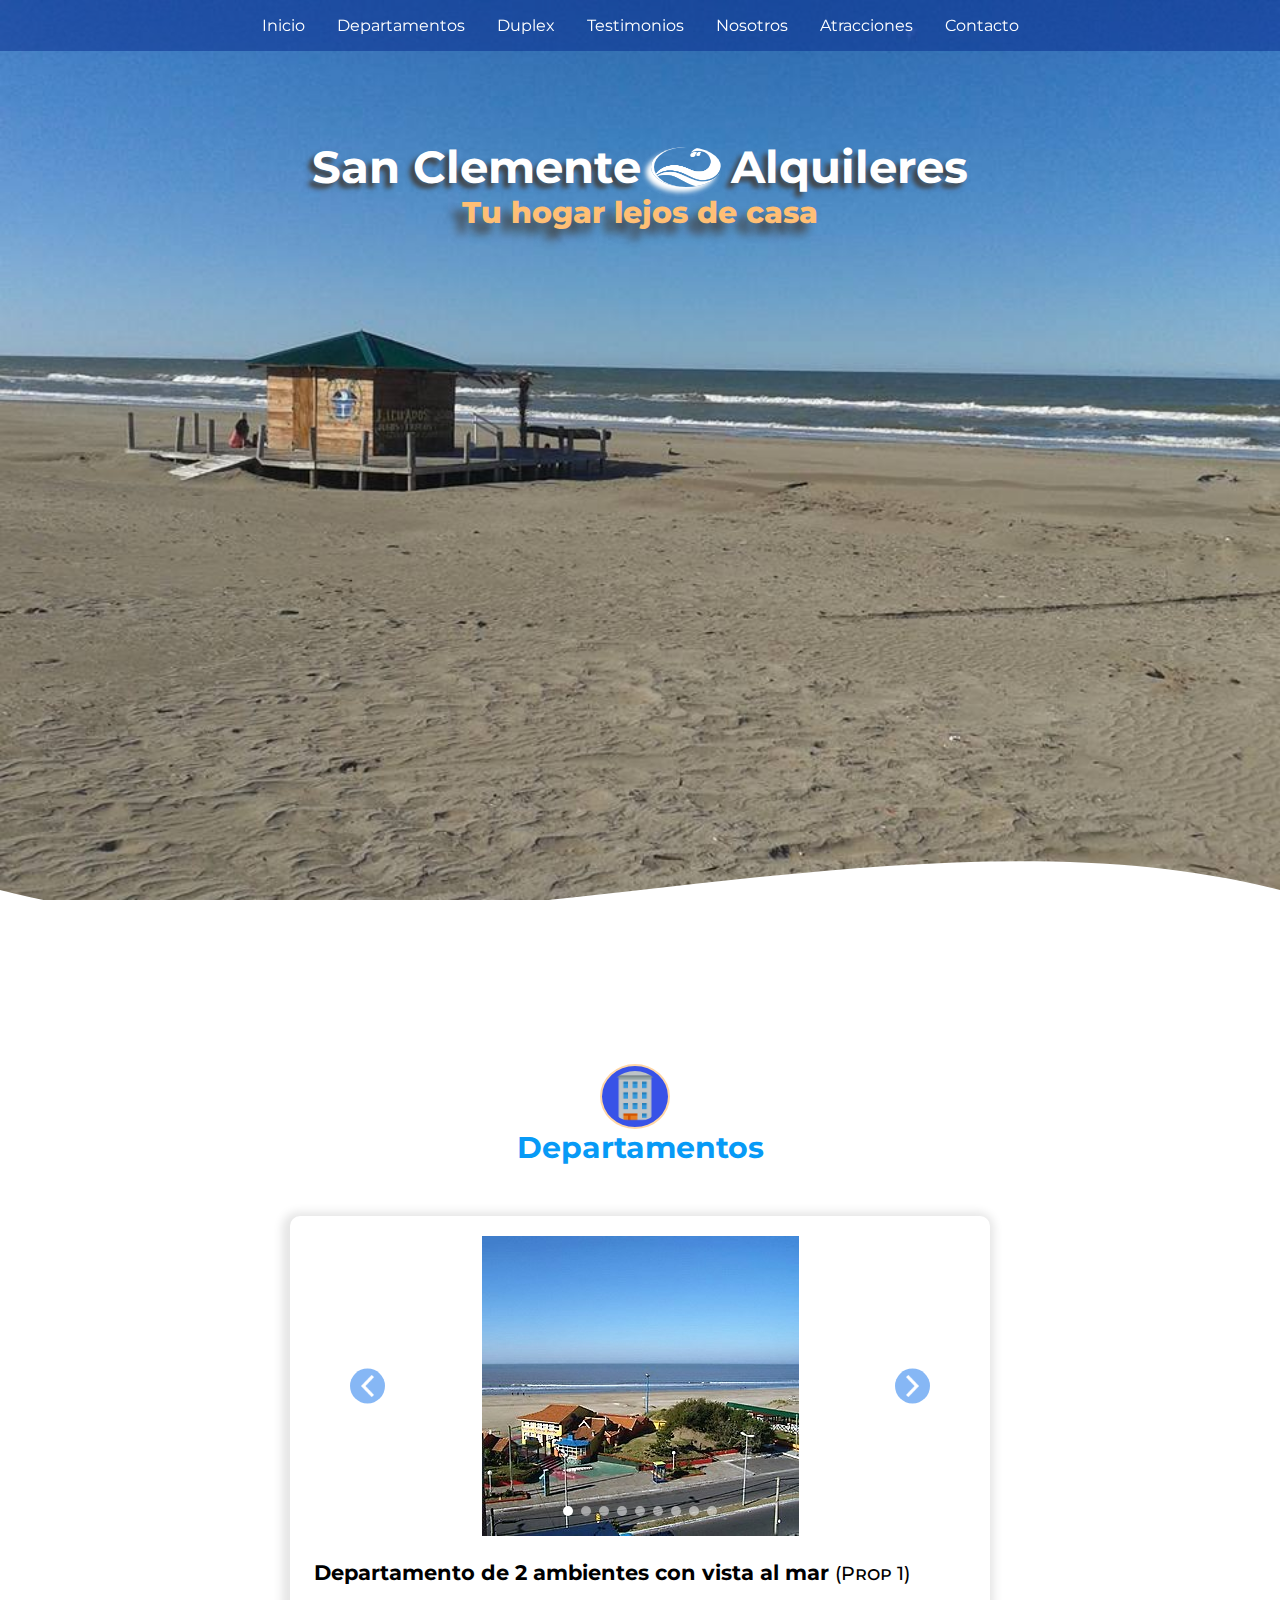
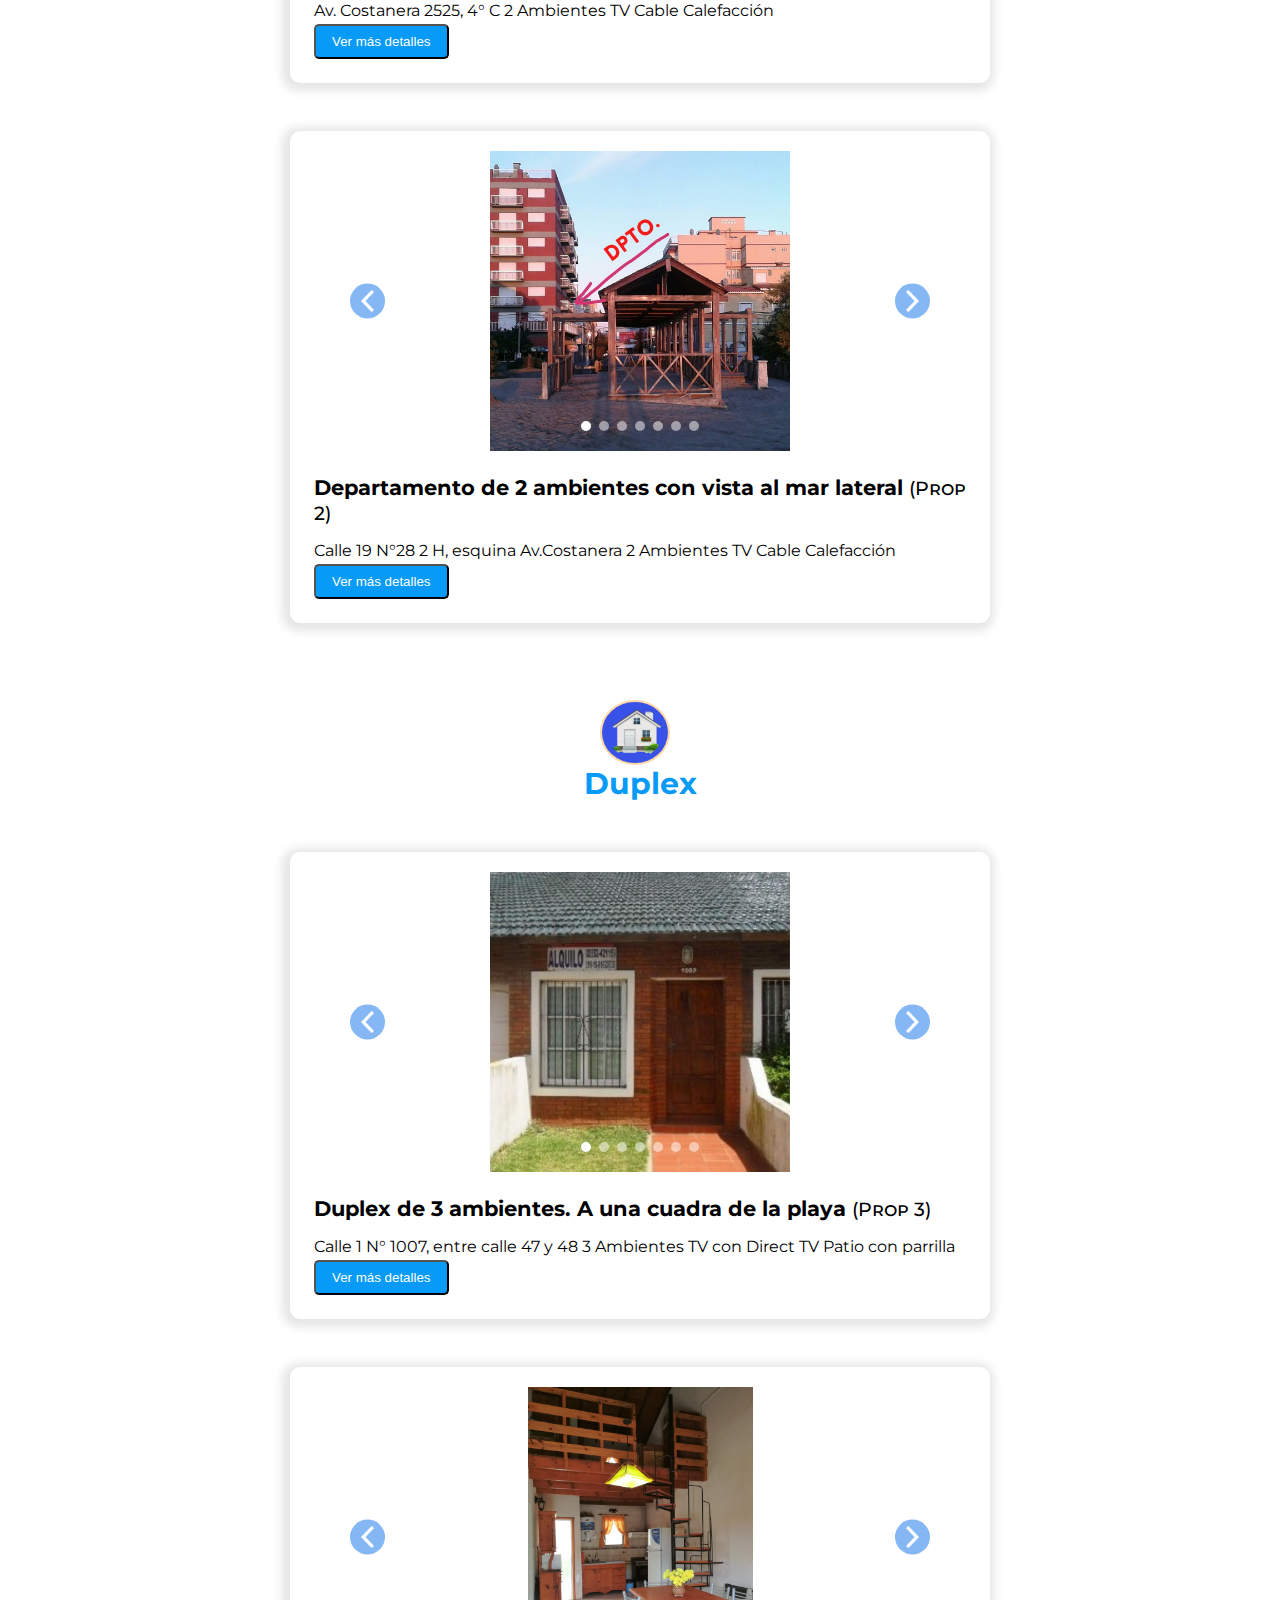
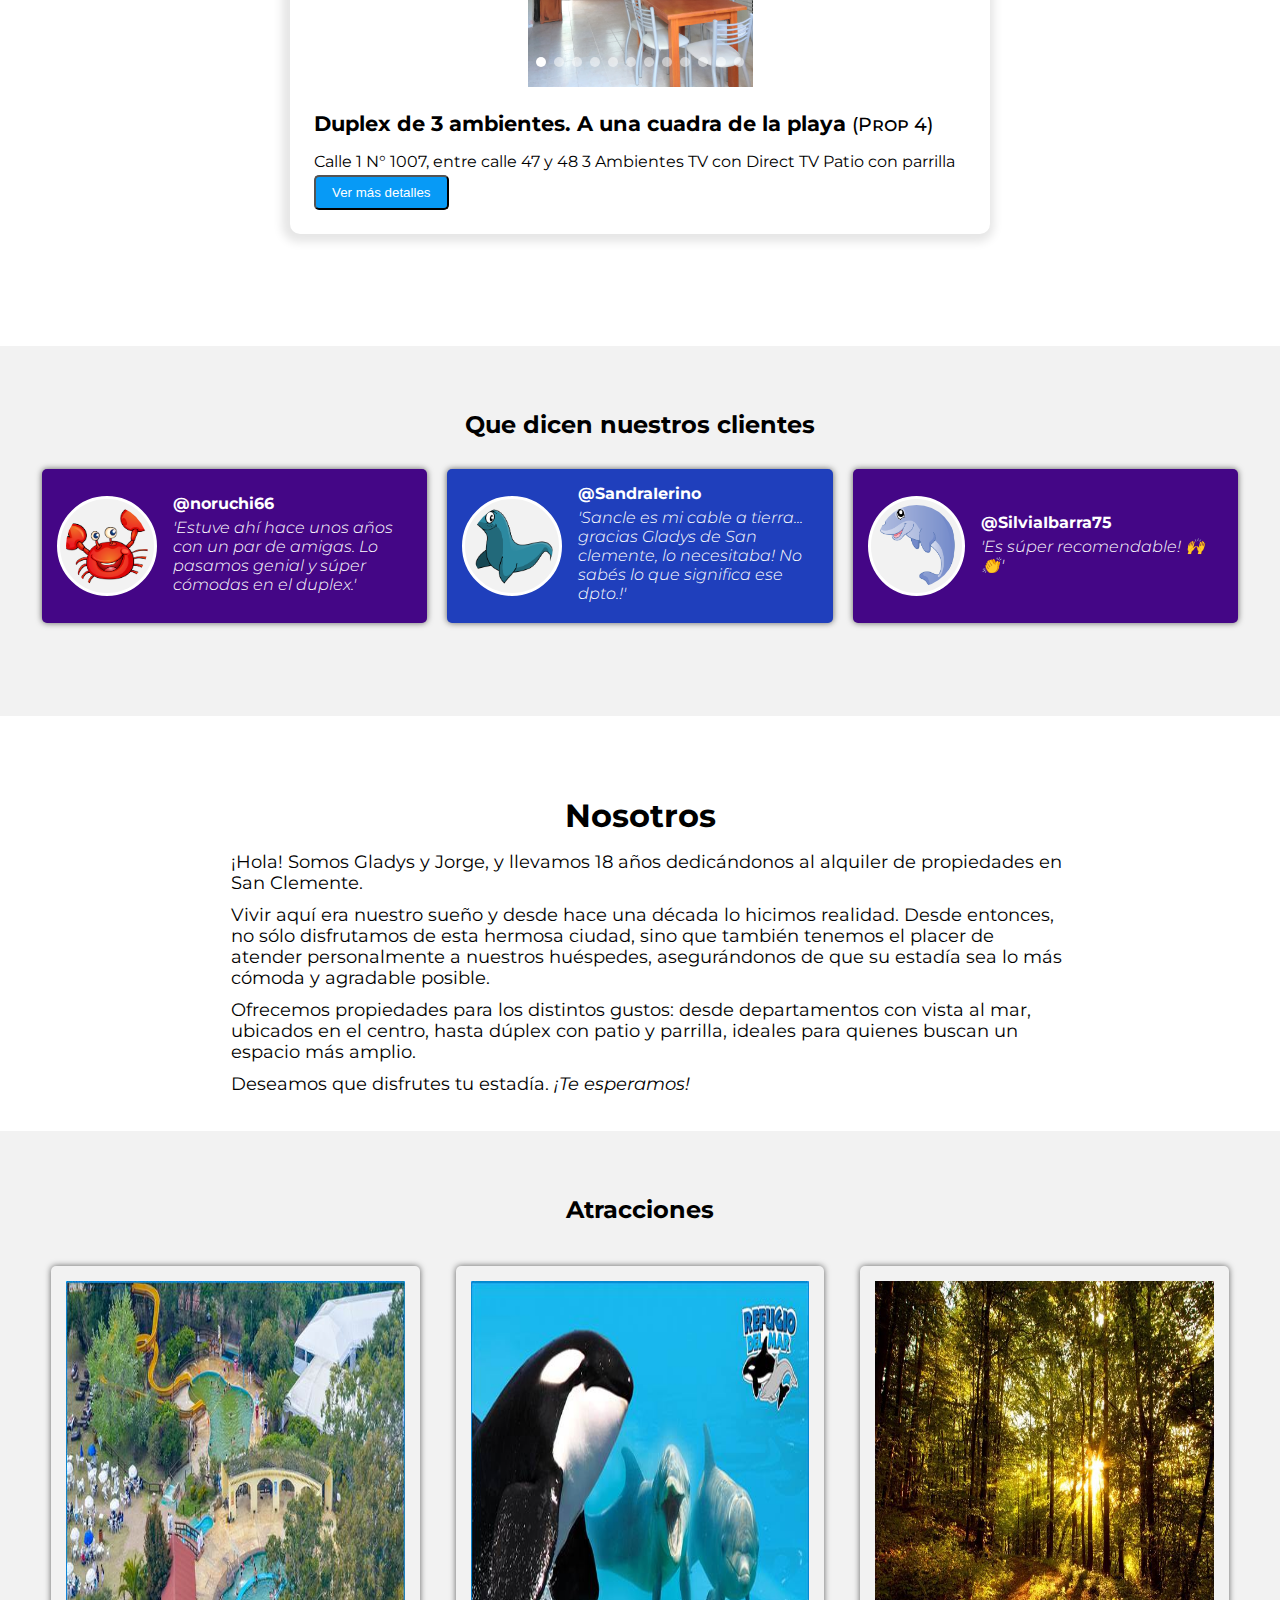
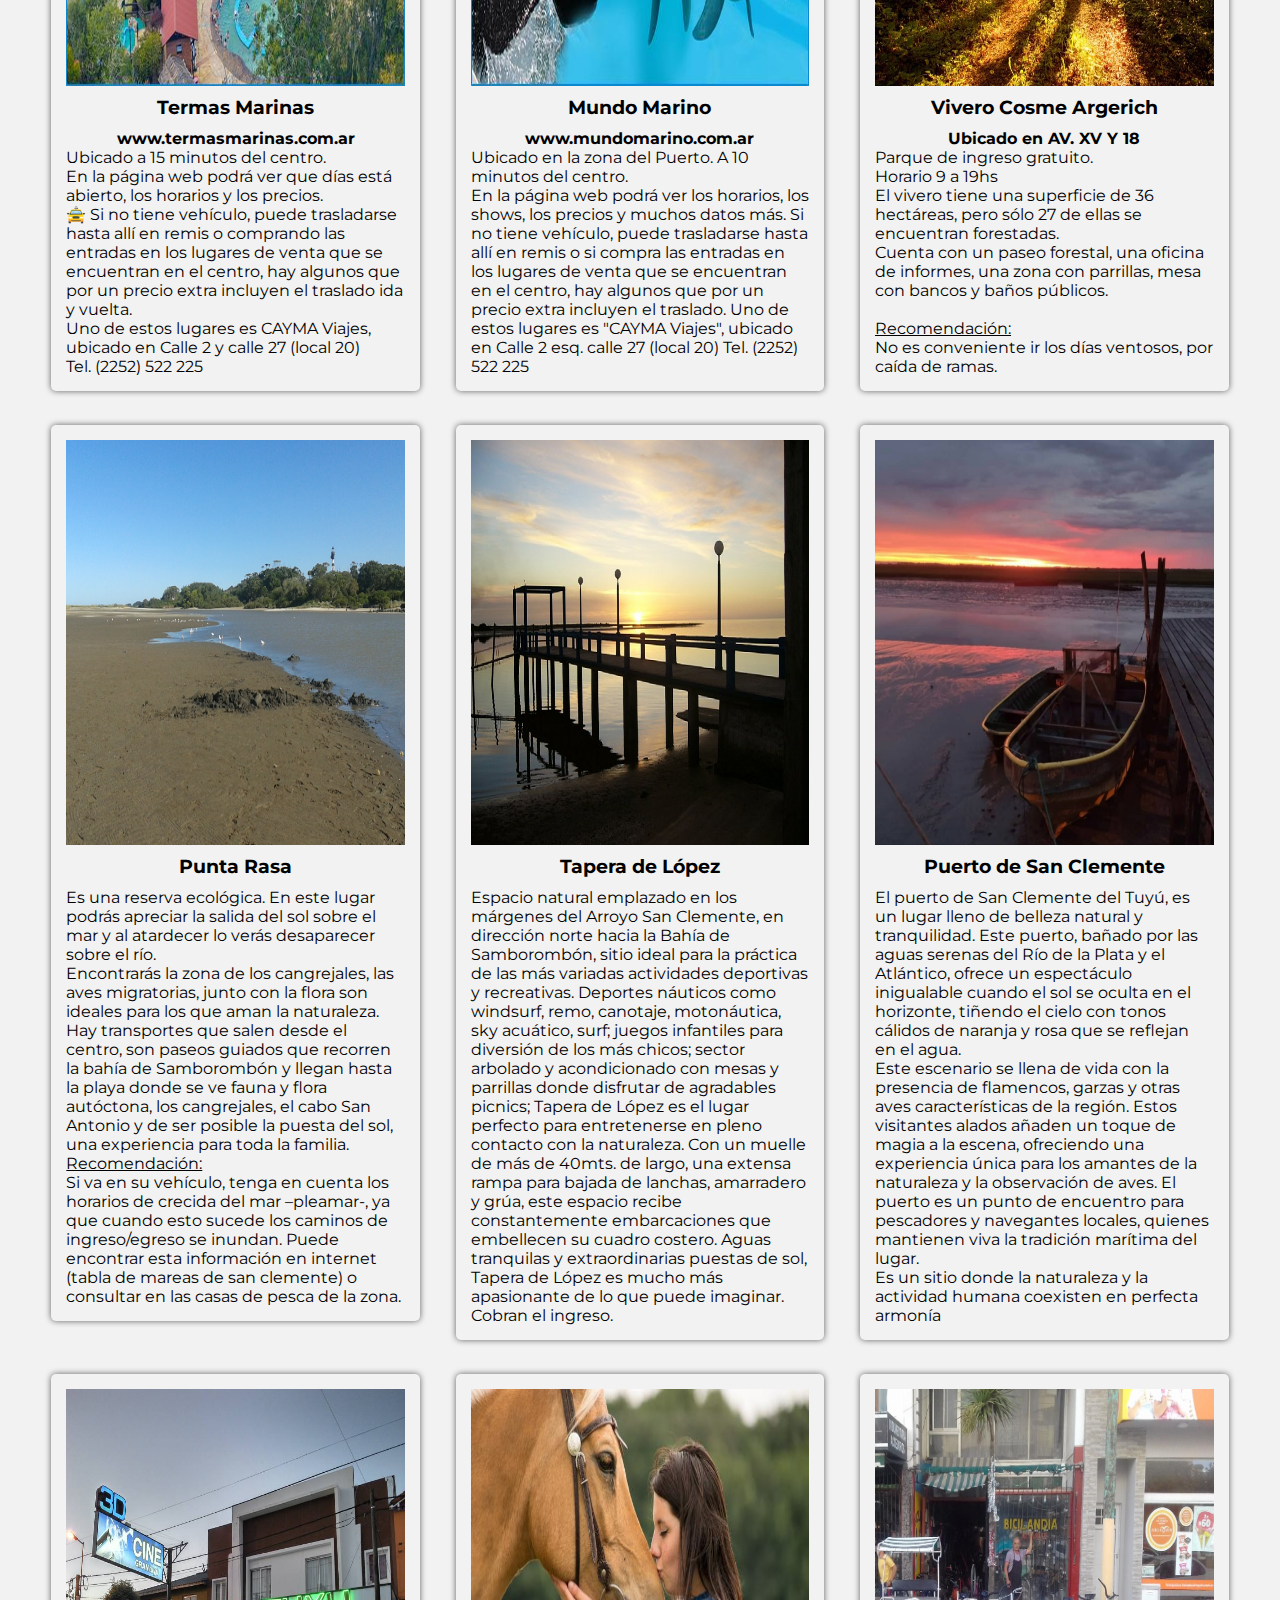
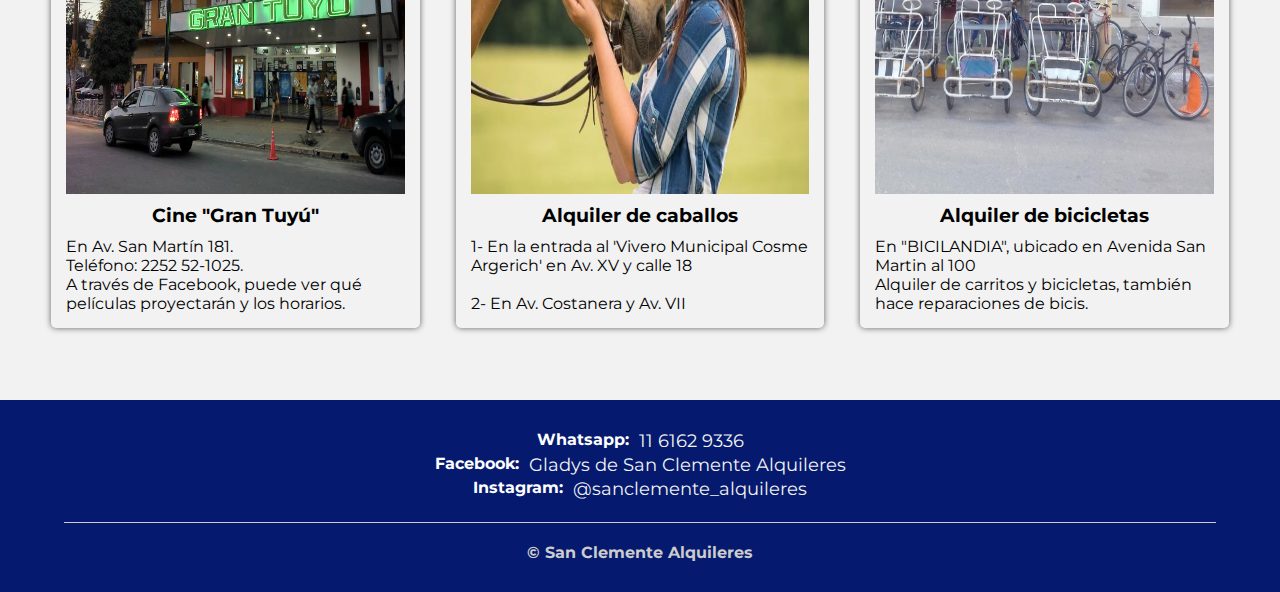
==== index4.html @ 6b398f6c "carrouseles arreglados y responsivos (falta hacer responsive el menu)" ====
<!DOCTYPE html>
<html lang="es">

<head>
    <meta charset="UTF-8">
    <meta name="viewport" content="width=device-width, initial-scale=1.0">
    <title>San Clemente Alquileres</title>
    <link rel="icon" href="img/Playa.ico" type="image/x-icon">
    <link rel="stylesheet" href="css/estilos2.css">
    <link rel="stylesheet" href="https://cdn.jsdelivr.net/npm/carousel@8/carousel-bundle.min.css">
</head>


<body>
    <header>
        <nav>
            <ul>
                <li><a href="#inicio">Inicio</a></li>
                <li><a href="#departamentos">Departamentos</a></li>
                <li><a href="#duplexs">Duplex</a></li>
                <li><a href="#testimonios">Testimonios</a></li>
                <li><a href="#nosotros">Nosotros</a></li>
                <li><a href="#atracciones">Atracciones</a></li>
                <li><a href="#contacto">Contacto</a></li>
            </ul>
        </nav>
        <div id="inicio" class="textos-header">
            <h1>
                <span>San Clemente</span>
                <img src="img/iconos/LogoOlas.png" alt="huellas" class="logo"> 
                <span>Alquileres</span>
            </h1>
            
            <h2>Tu hogar lejos de casa</h2>
        </div>

        <div class="wave" style="height: 150px; overflow: hidden;"><svg viewBox="0 0 500 150" preserveAspectRatio="none"
                style="height: 100%; width: 100%;">
                <path d="M0.00,50.10 C150.00,150.33 349.20,-50.10 500.00,50.10 L500.00,150.33 L0.00,150.33 Z"
                    style="stroke: none; fill: #fff;"></path>
            </svg>
        </div>

    </header>

    <main>
        <section id="properties" class="properties">
            <div class="container">
                <h1 id="departamentos" class="titulo">
                    <img class="iconoPropiedad" src="img/iconos/edificio.png" alt="dpto">
                    Departamentos
                </h1>

                <!-- Propiedad 1 -->
                <div class="property-card">
                    <div class="property-image">
                        <div class="carousel-container">
                            <div class="carousel-track">
                                <div class="carousel-slide"><img src="img/R1/05-vista.jpg"  alt="Vista al mar"></div>
                                <div class="carousel-slide"><img src="img/R1/01-frente.jpg" alt="Frente de Edificio"></div>
                                <div class="carousel-slide"><img src="img/R1/02-comedor.jpg" alt="Comedor"></div>
                                <div class="carousel-slide"><img src="img/R1/03-living.jpg" alt="Living"></div>
                                <div class="carousel-slide"><img src="img/R1/04-cocina.jpg" alt="Cocina"></div>
                                <div class="carousel-slide"><img src="img/R1/06-dormitorio.jpg" alt="Dormitorio"></div>
                                <div class="carousel-slide"><img src="img/R1/07.a.jpg" alt="Baño"></div>
                                <div class="carousel-slide"><img src="img/R1/07.b.jpg" alt="Ducha/bidet"></div>
                                <div class="carousel-slide"><img src="img/R1/08-balcon.jpg" alt="Balcón"></div>
                            </div>
                            <div class="carousel-button carousel-button-left"><img src="/img/iconos/flechaIzquierda.png" alt="Flecha izquierda"></div>
                            <div class="carousel-button carousel-button-right"><img src="/img/iconos/flechaDerecha.png" alt="Flecha derecha"></div>
                            <div class="carousel-indicators"></div>

                        </div>
                    </div>
                    <div class="property-info">
                        <h3 class="property-title">Departamento de 2 ambientes con vista al mar <span>(Prop 1)</span></h3>
                        <div class="property-details">
                            <span class="property-detail"><i class="fas fa-map-marker-alt"></i> Av. Costanera 2525, 4° C</span>
                            <span class="property-detail"><i class="fas fa-bed"></i> 2 Ambientes</span>
                            <span class="property-detail"><i class="fas fa-tv"></i> TV Cable</span>
                            <span class="property-detail"><i class="fas fa-fire"></i> Calefacción</span>
                        </div>
                        <button class="btn" onclick="openModal('modal1')">Ver más detalles</button>
                    </div>
                </div>

                <!-- Modal para Propiedad 1 -->
                <div id="modal1" class="modal">
                    <div class="modal-content">
                        <span class="close" onclick="closeModal('modal1')">&times;</span>
                        <h2>Departamento de 2 ambientes con vista al mar</h2>
                        <p><strong>Ubicación:</strong> Av. Costanera 2525, 4° C. Edificio Riazor 1</p>
                        <p><strong>Características:</strong></p>
                        <ul>
                            <li>Vista al mar</li>
                            <li>TV Cable</li>
                            <li>Gas natural</li>
                            <li>Calefacción</li>
                            <li>Ventiladores de techo</li>
                            <li>WiFi prepago (a cargo del inquilino)</li>
                        </ul>
                        <p><strong>Descripción:</strong> Hermoso departamento ubicado en la zona centro, entre calles 18 y 19. A pasos de la playa. Cuenta con un dormitorio con cama matrimonial, placard, frazadas y almohadas. La cocina está bien equipada, con heladera con freezer y microondas. El living-comedor tiene mesa, sillas y un diván con carro-cama (dos camas de 1 plaza).</p>
                    </div>
                </div>


                <!-- Propiedad 2 -->
                <div class="property-card">
                    <div class="property-image">
                        <div class="carousel-container">
                            <div class="carousel-track">
                                <div class="carousel-slide"><img src="img/R2/01-desdePlaya.jpg" alt="Edificio"></div>
                                <div class="carousel-slide"><img src="img/R2/04-LC.jpg" alt="Comedor"></div>
                                <div class="carousel-slide"><img src="img/R2/05-LC.jpg" alt="Living"></div>
                                <div class="carousel-slide"><img src="img/R2/03-cocina.jpg" alt="Cocina"></div>
                                <div class="carousel-slide"><img src="img/R2/06-dormitorio.jpg" alt="Dormitorio"></div>
                                <div class="carousel-slide"><img src="img/R2/07-baño.jpg" alt="Baño"></div>
                                <div class="carousel-slide"><img src="img/R2/08-vista.png" alt="Vista"></div>
                            </div>
                            <div class="carousel-button carousel-button-left"><img src="/img/iconos/flechaIzquierda.png" alt="Flecha izquierda"></div>
                            <div class="carousel-button carousel-button-right"><img src="/img/iconos/flechaDerecha.png" alt="Flecha derecha"></div>
                            <div class="carousel-indicators"></div>
                        </div>
                    </div>
                    <div class="property-info">
                        <h3 class="property-title">Departamento de 2 ambientes con vista al mar lateral <span>(Prop 2)</span></h3>
                        <div class="property-details">
                            <span class="property-detail"><i class="fas fa-map-marker-alt"></i>Calle 19 N°28 2 H, esquina Av.Costanera</span>
                            <span class="property-detail"><i class="fas fa-bed"></i> 2 Ambientes</span>
                            <span class="property-detail"><i class="fas fa-tv"></i> TV Cable</span>
                            <span class="property-detail"><i class="fas fa-fire"></i> Calefacción</span>
                        </div>
                        <button class="btn" onclick="openModal('modal1')">Ver más detalles</button>
                    </div>
                </div>

                <!-- Modal para Propiedad 2 -->
                <div class="modal">
                    <div class="modal-content">
                        <span class="close" onclick="closeModal('modal1')">&times;</span>
                        <h2>Departamento de 2 ambientes con vista al mar lateral</h2>
                        <p><strong>Ubicación:</strong> Calle 19, 2° H. Edificio Riazor 2</p>
                        <p><strong>Características:</strong></p>
                        <ul>
                            <li>Vista al mar lateral</li>
                            <li>TV Cable</li>
                            <li>Gas natural</li>
                            <li>Calefacción</li>
                            <li>Ventiladores de techo</li>
                            <li>WiFi prepago (a cargo del inquilino)</li>
                        </ul>
                        <p><strong>Descripción:</strong> Excelente departamento ubicado en la zona centro, sobre calle 19 esquina Av. Costanera. A pasos de la playa. Cuenta con un dormitorio con cama matrimonial y otro de una plaza, placard, frazadas y almohadas. La cocina está muy bien equipada, tiene heladera con freezer y microondas. El living-comedor tiene mesa, sillas y un diván con carro-cama (serían dos camas de 1 plaza).</p>
                    </div>
                </div>
                <br>

                <!-- SECCION DE DUPLEX -->
                <h1 id="duplexs" class="titulo tit2">
                    <img class="iconoPropiedad" src="img/iconos/casa.png" alt="duplex">
                    Duplex
                </h1>

                
                <!-- Propiedad 3 -->
                <div class="property-card">
                    <div class="property-image">
                        <div class="carousel-container">
                            <div class="carousel-track">
                                <div class="carousel-slide"><img src="img/1007/01-frente.jpg" alt="Imagen del duplex"></div>
                                <div class="carousel-slide"> <img src="img/1007/02-coc-com.png" alt="Comedor"></div>
                                <div class="carousel-slide"><img src="img/1007/03-coc-com.jpg" alt="cocina-comedor"></div>
                                <div class="carousel-slide"> <img src="img/1007/04-dormitorio-PB.jpg" alt="dormitorio en Planta Baja"></div>
                                <div class="carousel-slide"><img src="img/1007/722-8761.png" alt="dormitorio en Planta Alta"></div>
                                <div class="carousel-slide"><img src="img/1007/06-baño.JPG" alt="Baño"></div>
                                <div class="carousel-slide"><img src="img/1007/07-fondo.JPG" alt="Fondo"></div>
                                
                            </div>
                            <div class="carousel-button carousel-button-left"><img src="/img/iconos/flechaIzquierda.png" alt="Flecha izquierda"></div>
                            <div class="carousel-button carousel-button-right"><img src="/img/iconos/flechaDerecha.png" alt="Flecha derecha"></div>
                            <div class="carousel-indicators"></div>

                        </div>
                    </div>
                    <div class="property-info">
                        <h3 class="property-title">Duplex de 3 ambientes. A una cuadra de la playa <span>(Prop 3)</span></h3>
                        <div class="property-details">
                            <span class="property-detail"><i class="fas fa-map-marker-alt"></i>Calle 1 N° 1007, entre calle 47 y 48</span>
                            <span class="property-detail"><i class="fas fa-bed"></i> 3 Ambientes</span>
                            <span class="property-detail"><i class="fas fa-tv"></i> TV con Direct TV</span>
                            <span class="property-detail"><i class="fas fa-fire"></i> Patio con parrilla</span>
                        </div>
                        <button class="btn" onclick="openModal('modal1')">Ver más detalles</button>
                    </div>
                </div>

                <!-- Modal para Propiedad 3 -->
                <div class="modal">
                    <div class="modal-content">
                        <span class="close" onclick="closeModal('modal1')">&times;</span>
                        <h2>Duplex de 3 ambientes con patio y parrilla</h2>
                        <p><strong>Ubicación:</strong> Calle 1 Nro. 1007</p>
                        <p><strong>Características:</strong></p>
                        <ul>
                            <li>A una cuadra de la playa</li>
                            <li>Patio con parrilla</li>
                            <li>Direct TV</li>
                            <li>WiFi prepago (a cargo del inquilino)</li>
                        </ul>
                        <p><strong>Descripción:</strong>Duplex de 3 ambientes, sobre calle 1 N° 1007, entre calles 47 y 48. A ocho cuadras del centro y a una cuadra de la playa. Zona Playa Norte <br>
                            Planta Alta: Dormitorio con 3 camas de una plaza, placard y ventilador de pie.
                            Planta Baja: Dormitorio con cama de 1 plaza, placard, ventilador de pie. Baño. Cocina-comedor con mesa, sillas, heladera, cocina, microondas. Frazadas y almohadas
                            </p>
                    </div>
                </div>

                                
                <!-- Propiedad 4 -->
                <div class="property-card">
                    <div class="property-image">
                        <div class="carousel-container">
                            <div class="carousel-track">
                                <div class="carousel-slide"><img src="img/dpx/02-Coc-com.jpg" alt="cocina-comedor"></div>
                                <div class="carousel-slide"><img src="img/dpx/03-comedor.jpg" alt="comedor"></div>
                                <div class="carousel-slide"><img src="img/dpx/04-cocina.jpg" alt="cocina"></div>
                                <div class="carousel-slide"><img src="img/dpx/05-dormitorioPB.jpg" alt="dormitorio matrimonial"></div>
                                <div class="carousel-slide"><img src="img/dpx/06-dormitorioPA.jpg" alt="dormitorio en PA"></div>
                                <div class="carousel-slide"><img src="img/dpx/07-dormitorioPA.jpg" alt="dormitorio en PA"></div>
                                <div class="carousel-slide"><img src="img/dpx/08-parrilla.jpg" alt="Parrilla"></div>
                                <div class="carousel-slide"><img src="img/dpx/09-baño.jpg" alt="baño"></div>
                                <div class="carousel-slide"><img src="img/dpx/10-garage.jpg" alt="garage"></div>
                                <div class="carousel-slide"><img src="img/dpx/11-garage.jpg" alt=""></div>
                                <div class="carousel-slide"><img src="img/dpx/12-entrada.jpg" alt="Entrada"></div>
                                <div class="carousel-slide"><img src="img/dpx/13-entrada.jpg" alt="Entrada"></div>
                               
                            </div>
                            <div class="carousel-button carousel-button-left"><img src="/img/iconos/flechaIzquierda.png" alt="Flecha izquierda"></div>
                            <div class="carousel-button carousel-button-right"><img src="/img/iconos/flechaDerecha.png" alt="Flecha derecha"></div>
                            <div class="carousel-indicators"></div>

                        </div>
                    </div>
                    <div class="property-info">
                        <h3 class="property-title">Duplex de 3 ambientes. A una cuadra de la playa <span>(Prop 4)</span></h3>
                        <div class="property-details">
                            <span class="property-detail"><i class="fas fa-map-marker-alt"></i>Calle 1 N° 1007, entre calle 47 y 48</span>
                            <span class="property-detail"><i class="fas fa-bed"></i> 3 Ambientes</span>
                            <span class="property-detail"><i class="fas fa-tv"></i> TV con Direct TV</span>
                            <span class="property-detail"><i class="fas fa-fire"></i> Patio con parrilla</span>
                        </div>
                        <button class="btn" onclick="openModal('modal1')">Ver más detalles</button>
                    </div>
                </div>

                <!-- Modal para Propiedad 4 -->
                <div class="modal">
                    <div class="modal-content">
                        <span class="close" onclick="closeModal('modal1')">&times;</span>
                        <h2>Duplex de 3 ambientes con patio y parrilla</h2>
                        <p><strong>Ubicación:</strong> Calle 1 Nro. 1007</p>
                        <p><strong>Características:</strong></p>
                        <ul>
                            <li>A una cuadra de la playa</li>
                            <li>Patio con parrilla</li>
                            <li>Direct TV</li>
                            <li>WiFi prepago (a cargo del inquilino)</li>
                        </ul>
                        <p><strong>Descripción:</strong>Duplex de 3 ambientes, sobre calle 1 N° 1007, entre calles 47 y 48. A ocho cuadras del centro y a una cuadra de la playa. Zona Playa Norte <br>
                            Planta Alta: Dormitorio con 3 camas de una plaza, placard y ventilador de pie.
                            Planta Baja: Dormitorio con cama de 1 plaza, placard, ventilador de pie. Baño. Cocina-comedor con mesa, sillas, heladera, cocina, microondas. Frazadas y almohadas
                            </p>
                    </div>
                </div>
                   
            </div>
        </section>



        <section id="testimonios" class="clientes container">
            <h2 class="titulo">Que dicen nuestros clientes</h2>
            <div class="cards">
                <div class="card">
                    <img src="img/clientes/cangrejo.png" alt="">
                    <div class="contenido-texto-card">
                        <h4>@noruchi66</h4>
                        <p>'Estuve ahí hace unos años con un par de amigas. Lo pasamos genial y súper cómodas en el duplex.'</p>
                    </div>
                </div>
                <div class="card">
                    <img src="img/clientes/foca.png" alt="">
                    <div class="contenido-texto-card">
                        <h4>@SandraIerino</h4>
                        <p>'Sancle es mi cable a tierra... gracias Gladys de San clemente, lo necesitaba! No sabés lo que significa ese dpto.!'</p>
                    </div>
                </div>
                <div class="card">
                    <img src="img/clientes/delfin-1.png" alt="">
                    <div class="contenido-texto-card">
                        <h4>@SilviaIbarra75</h4>
                        <p>'Es súper recomendable! 🙌👏'</p>
                    </div>
                </div>
            </div>

            <div class="card">
                <img src="opinion-1" alt="">
            </div>
        </section>

        <section id="nosotros" class="sobre-nosotros">
            <h1 class="titulo">Nosotros</h1>
            <div class="contenido-textos">
            <p>¡Hola! Somos Gladys y Jorge, y llevamos 18 años dedicándonos al alquiler de propiedades en San Clemente. </p> 
            <p>Vivir aquí era nuestro sueño y desde hace una década lo hicimos realidad. Desde entonces, no sólo disfrutamos de esta hermosa ciudad, sino que también tenemos el placer de atender personalmente a nuestros huéspedes, asegurándonos de que su estadía sea lo más cómoda y agradable posible.
            </p>
            <p> Ofrecemos propiedades para los distintos gustos: desde departamentos con vista al mar, ubicados en el centro, hasta dúplex con patio y parrilla, ideales para quienes buscan un espacio más amplio. 
            </p>
            <p>Deseamos que disfrutes tu estadía.
                    
            <i>¡Te esperamos! </i></p>
                
            </div>
            
        </section>
        
        <section  id="atracciones" class="atracciones container">
                <h2 class="titulo">Atracciones</h2>
                <div class="atracciones-cont">
                    <div class="atracciones-ind">
                        <img src="img/atracciones/termas.jpg" alt="Termas Marinas">
                        <h3>Termas Marinas</h3>
                        <h4>www.termasmarinas.com.ar</h4>
                        <p>Ubicado a 15 minutos del centro. <br>
                            En la página web podrá ver que días está abierto, los horarios y los precios. <br>

                            🚖 Si no tiene vehículo, puede trasladarse hasta allí en remis o comprando las entradas en
                            los lugares de venta que se encuentran en el centro, hay algunos que por un precio extra
                            incluyen el traslado ida y vuelta.
                            <br>
                            Uno de estos lugares es CAYMA Viajes, ubicado en Calle 2 y calle 27 (local 20) <br>Tel. (2252)
                            522 225
                        </p>
                    </div>
                    <div class="atracciones-ind">
                        <img src="img/atracciones/mundoMarino.jpg" alt="Mundo Marino">
                        <h3>Mundo Marino</h3>
                        <h4>www.mundomarino.com.ar</h4>
                        <p>Ubicado en la zona del Puerto. A 10 minutos del centro. <br>
                            En la página web podrá ver los horarios, los shows, los precios y muchos datos más.
                            Si no tiene vehículo, puede trasladarse hasta allí en remis o si compra las entradas en los
                            lugares de venta que se encuentran en el centro, hay algunos que por un precio extra
                            incluyen el traslado. Uno de estos lugares es "CAYMA Viajes", ubicado en Calle 2 esq. calle
                            27 (local 20) Tel. (2252) 522 225 <br>

                            
                        </p>
                    </div>
                    <div class="atracciones-ind">
                        <img src="img/atracciones/vivero.jpg" alt="">
                        <h3>Vivero Cosme Argerich</h3>
                        <h4>Ubicado en AV. XV Y 18 </h4>
                           <p> Parque de ingreso gratuito. 
                            <br>Horario 9 a 19hs
                            <br>
                            El vivero tiene una superficie de 36 hectáreas, pero sólo 27 de ellas se encuentran forestadas. 
                            <br>Cuenta con un paseo forestal, una oficina de informes, una zona con parrillas, mesa con bancos y baños públicos.
                            <br><br>
                            <u>Recomendación: </u>
                            <br>No es conveniente ir los días ventosos, por caída de ramas.</p>
                    </div>
                    <div class="atracciones-ind">
                        <img src="img/atracciones/20180213_170534.jpg" alt="Punta Rasa">
                        <h3>Punta Rasa</h3>
                        <p>Es una reserva ecológica. En este lugar podrás apreciar la salida del sol sobre el mar y al atardecer lo verás desaparecer sobre el río.
                            <br>Encontrarás la zona de los cangrejales, las aves migratorias, junto con la flora son ideales para los que aman la naturaleza.
                           <br>
                            Hay transportes que salen desde el centro, son paseos guiados que recorren la bahía de Samborombón y llegan hasta la playa donde se ve fauna y flora autóctona, los cangrejales, el cabo San Antonio y de ser posible la puesta del sol, una experiencia para toda la familia.
                            <u>Recomendación: </u><br>
                            Si va en su vehículo, tenga en cuenta los horarios de crecida del mar –pleamar-, ya que cuando esto sucede los caminos de ingreso/egreso se inundan.
                            Puede encontrar esta información en internet (tabla de mareas de san clemente) o consultar en las casas de pesca de la zona.
                        </p>
                    </div>
                    <div class="atracciones-ind">
                        <img src="img/atracciones/tap5.jpg" alt="">
                        <h3>Tapera de López</h3>
                        <p>Espacio natural emplazado en los márgenes del Arroyo San Clemente, en dirección norte hacia la Bahía de Samborombón, sitio ideal para la práctica de las más variadas actividades deportivas y recreativas. Deportes náuticos como windsurf, remo, canotaje, motonáutica, sky acuático, surf; juegos infantiles para diversión de los más chicos; sector arbolado y acondicionado con mesas y parrillas donde disfrutar de agradables picnics; Tapera de López es el lugar perfecto para entretenerse en pleno contacto con la naturaleza. Con un muelle de más de 40mts. de largo, una extensa rampa para bajada de lanchas, amarradero y grúa, este espacio recibe constantemente embarcaciones que embellecen su cuadro costero. Aguas tranquilas y extraordinarias puestas de sol, Tapera de López es mucho más apasionante de lo que puede imaginar.
                        Cobran el ingreso.</p>
                    </div>
                    <div class="atracciones-ind">
                        <img src="img/atracciones/puerto.png" alt="">
                        <h3>Puerto de San Clemente</h3>
                        <p>El puerto de San Clemente del Tuyú, es un lugar lleno de belleza natural y tranquilidad. Este puerto, bañado por las aguas serenas del Río de la Plata y el Atlántico, ofrece un espectáculo inigualable cuando el sol se oculta en el horizonte, tiñendo el cielo con tonos cálidos de naranja y rosa que se reflejan en el agua.</p>
                        <p> Este escenario se llena de vida con la presencia de flamencos, garzas y otras aves características de la región. Estos visitantes alados añaden un toque de magia a la escena, ofreciendo una experiencia única para los amantes de la naturaleza y la observación de aves. El puerto es un punto de encuentro para pescadores y navegantes locales, quienes mantienen viva la tradición marítima del lugar.</p>
                        <p> Es un sitio donde la naturaleza y la actividad humana coexisten en perfecta armonía</p>

                    </div>
                    <div class="atracciones-ind">
                        <img src="img/atracciones/cine.jpg" alt="Punta Rasa">
                        <h3>Cine "Gran Tuyú"</h3>
                        <p>En Av. San Martín 181. <br>Teléfono: 2252 52-1025. </p>
                        <p>A través de Facebook, puede ver qué películas proyectarán y los horarios.</p>
                    </div>
                    <div class="atracciones-ind">
                            <img src="img/atracciones/alquilerCaballos.jpg" alt="Punta Rasa">
                            <h3>Alquiler de caballos</h3>
                            <p>1- En la entrada al 'Vivero Municipal Cosme Argerich' en Av. XV y calle 18</p><br>
                            <p>2- En Av. Costanera y Av. VII</p>
                    </div>
                    <div class="atracciones-ind">
                        <img src="img/atracciones/bicilandia.jpg" alt="Punta Rasa">
                        <h3>Alquiler de bicicletas</h3>
                        <p>En "BICILANDIA", ubicado en Avenida San Martin al 100 <br>Alquiler de carritos y bicicletas, también hace reparaciones de bicis.</p>
                </div>
            </div>
        </section>
    </main>

    <footer>
        <div id="contacto" class="contenedor-footer">
            <div class="content-foo">
                <h4>Whatsapp: </h4>
                <p> 11 6162 9336</p>
            </div>
            <div class="content-foo">
                <h4>Facebook: </h4>
                <p>Gladys de San Clemente Alquileres</p>
            </div>
            <div class="content-foo">
                <h4>Instagram: </h4>
                <p>@sanclemente_alquileres</p>
            </div>
        </div>
        <h2 class="titulo-final">&copy; San Clemente Alquileres</h2>
    </footer> 



    <script>
// Function to initialize a carousel
function initializeCarousel(carouselContainer) {
    const track = carouselContainer.querySelector('.carousel-track');
    const slides = Array.from(track.children);
    const nextButton = carouselContainer.querySelector('.carousel-button-right');
    const prevButton = carouselContainer.querySelector('.carousel-button-left');
    const dotsNav = carouselContainer.querySelector('.carousel-indicators');

    let currentIndex = 0;

    // Create indicator dots
    slides.forEach((_, index) => {
        const dot = document.createElement('button');
        dot.classList.add('carousel-indicator');
        if (index === 0) dot.classList.add('active');
        dotsNav.appendChild(dot);
    });

    function updateCarousel() {
        track.style.transform = `translateX(-${currentIndex * 100}%)`;
        
        // Update indicator dots
        carouselContainer.querySelectorAll('.carousel-indicator').forEach((dot, index) => {
            dot.classList.toggle('active', index === currentIndex);
        });
    }

    function moveNext() {
        currentIndex = (currentIndex + 1) % slides.length;
        updateCarousel();
    }

    function movePrev() {
        currentIndex = (currentIndex - 1 + slides.length) % slides.length;
        updateCarousel();
    }

    // Next button
    nextButton.addEventListener('click', moveNext);

    // Previous button
    prevButton.addEventListener('click', movePrev);

    // Indicator dots
    dotsNav.addEventListener('click', e => {
        const targetDot = e.target.closest('button');
        if (!targetDot) return;

        currentIndex = Array.from(dotsNav.children).indexOf(targetDot);
        updateCarousel();
    });

    // Initialize
    updateCarousel();
}

// Initialize all carousels
document.addEventListener('DOMContentLoaded', () => {
    const carousels = document.querySelectorAll('.carousel-container');
    carousels.forEach(initializeCarousel);
});
    </script>
</body>

</html>
---- css/estilos2.css ----
@import url('https://fonts.googleapis.com/css2?family=Montserrat:ital,wght@0,100..900;1,100..900&display=swap');

:root {
    --color-primary: #079af6;
    --color-secondary: #ffd7a6;
    --color-text: #333;
    --color-background: #f4f4f4;
    --color-card1: #440686;
    --color-card2: #1f3fbc;
    --color-btn: #3852e7;
}

*{
    margin: 0;
    padding: 0;
    box-sizing: border-box;
}

body {
    font-family: "Montserrat", sans-serif;
}

/* Header */
header {
    /* width: 100%; */
    height: 110vh;
    background: var(--color-primary);  
    background: url(../img/SanCle.jpg); 
    background-size:cover;
    background-attachment: fixed;
    position: relative;

    nav {
        position: fixed;
        top: 0;
        left: 0;
        right: 0;
        padding: 1rem;
        background-color: rgba(4, 40, 139, 0.5);
        z-index: 1000;
    
        ul {
            display: flex;
            justify-content: center;
            list-style-type: none;
    
            li {
                margin: 0 1rem;
    
                a {
                    color: white;
                    text-decoration: none;
                    /* font-weight: bold; */
                    transition: color 0.3s ease;
    
                    &:hover {
                        color: var(--color-secondary);
                        font-weight: 600;
                    }
                }
                
                
            }
        }
        
        
    }

    .textos-header{
        display: flex;
        height: 370px;
        width: 100%;
        align-items: center;
        justify-content: center;
        flex-direction: column;
        text-align: center;

        h1{
            display: flex;
            align-items: center;
            font-size: 45px;
            color: #fff;
            text-shadow: -5px 5px 5px#414141;
        }

        .logo {
            width: 70px;
            height: 40px;
            margin: 0 10px;
            filter: saturate(0) brightness(10);
            border-left: 3px solid white;
            border-radius: 50%;
            box-shadow: -5px 5px 5px#414141;
        }

        h2{
            font-size: 30px;
            font-weight: 800;
            color: #ffbf75;
            text-shadow: -10px 10px 10px#414141;
        }
    }
    
    
    .wave{
        position: absolute;
        bottom: 0;
        width: 100%;
    } 
}

/* Main - Section Properties */
.carousel-container {
    position: relative;
    width: auto;
    max-width: 600px;
    margin: 0 auto;
    overflow: hidden;
}
.carousel-track {
    display: flex;
    transition: transform 0.3s ease-in-out;
}
.carousel-slide {
    width: 100%; 
    flex: 0 0 100%;
    box-sizing: border-box;
    /* text-align: center;
        font-size: 18px;*/
        background: #fff;

        display: flex;
        justify-content: center;
        align-items: center;
}
.carousel-slide img {
    width: auto;
    height: 100%;
    object-fit: cover;
    max-height: 300px; 
    display:block;

}
.carousel-button {
    position: absolute;
    top: 50%;
    transform: translateY(-50%);
    background: rgba(14, 111, 236, 0.5);
    border: none;
    border-radius: 50%;
    padding: 5px;
    cursor: pointer;
    font-size: 40px;
 
    display: flex;
    justify-content: center;
    align-items: center;
    img{
        width: 25px;
        height: 25px;
        filter: invert(1);
    }
}
.carousel-button-left { left: 10px; }
.carousel-button-right { right: 10px; }
.carousel-indicators {
    position: absolute;
    bottom: 20px;
    left: 50%;
    transform: translateX(-50%);
    display: flex;
    gap: 8px;

}
.carousel-indicator {
    width: 10px;
    height: 10px;
    border-radius: 50%;
    background-color: rgba(255, 255, 255, 0.5);
    border: none;
    cursor: pointer;
}
.carousel-indicator.active {
    background-color: white;
}
.properties {
    padding: 4rem 0;
    .container {
        width: 90%;
        max-width: 700px;
        margin: 0 auto;
    
        .tit2{
            margin-top: 50px;
        }
        .titulo {
            color:var(--color-primary);
            font-size: 30px;
            text-align: center;
            margin-top: 10px;
            margin-bottom: 50px;
            display: grid;
            place-items: center;
            place-content: center;
        
            .iconoPropiedad{
                width: 70px;
                height: 65px;
                margin-right: 10px;
                background-color: #3852e7;
                border: 2px solid #ffd7a6;
                border-radius: 50%;
                padding: 5px
            }
        }
    
        .property-card {
            background-color: white;
            border-radius: 10px;
            box-shadow: -2px 2px 10px 6px rgba(0,0,0,0.1);
            margin-bottom: 3rem;
            padding-top: 20px;
            overflow: hidden;
    
            .property-image {
                height: 300px;
                position: relative;
            }
            .property-info {
                padding: 1.5rem;
        
                .property-title {
                    font-size: 1.3rem;
                    margin-bottom: 1rem;
    
                    span{
                        font-weight: 500;
                        font-size:1.2rem;
                        font-variant: small-caps;
                    }
            
                    .property-details {
                        display: flex;
                        flex-wrap: wrap;
                        margin-bottom: 1rem;
                
                        .property-detail {
                            display: flex;
                            align-items: center;
                            margin-right: 1rem;
                            margin-bottom: 0.5rem;
                            i {
                                margin-right: 0.5rem;
                                color: var(--color-primary);
                            }
                        }
                        
                    }
                }
                .btn {
                    display: inline-block;
                    background-color: var(--color-primary);
                    color: white;
                    padding: 0.5rem 1rem;
                    border-radius: 5px;
                    text-decoration: none;
                    transition: background-color 0.3s ease;
                    cursor: pointer;
                    margin-top: 4px;
            
                    &:hover {
                        background-color: #0580d1;
                    }
                }
            }
        }
    
        .modal {
        display: none;
        position: fixed;
        z-index: 1001;
        left: 0;
        top: 0;
        width: 100%;
        height: 100%;
        overflow: auto;
        background-color: rgba(0, 0, 0, 0.5);
    
        .modal-content {
            background-color: #fefefe;
            margin: 5% auto;
            padding: 20px;
            border: 1px solid #888;
            width: 80%;
            max-width: 600px;
            border-radius: 10px;
    
            li{
                margin-left: 18px;
            }
    
            .close {
                color: #aaa;
                float: right;
                font-size: 28px;
                font-weight: bold;
                cursor: pointer;
        
                &:hover,
                &:focus {
                    color: black;
                    text-decoration: none;
                    cursor: pointer;
                }
            }
        }
        }
    
    }
    
}



/* clientes */
.clientes {
    background: #f2f2f2; 
    padding: 4rem 2rem;
    margin-bottom: 24px;

    .titulo {
        text-align: center;
        margin-bottom: 20px;
    }

}
.cards {
    display: flex;
    justify-content: space-evenly;

    .card{
        background: var(--color-card1);
        display: flex;
        width: 46%; 
        height: auto;
        align-items: center;
        justify-content: space-evenly;
        border-radius: 5px;
        box-shadow: 0 0 6px 0 rgba(0,0,0,0.6);
        padding: 15px;
        margin: 10px;
    }
    
    .card:nth-child(even){
        background: var(--color-card2);
    }

    .card img{
        width: 100px;
        height: 100px;
        object-fit: cover;
        border: 3px solid #fff;
        background-color: #f2f2f2;
        border-radius: 50%;
        display: block;
        padding: 6px; /*depende de la imagen*/
        margin-right: 16px;
    }
    
    .card > .contenido-texto-card{
        width: 70%;
        color: #fff;
    }
    .card > .contenido-texto-card p{
        font-weight: 300;
        padding-bottom: 5px;
        font-style: italic;
        margin-top:5px;
    }
}


/* About us */
.sobre-nosotros{
    padding: 2%;
    max-width: 900px;
    margin: 0 auto;
    padding-top: 3.5rem;

    .titulo{
        text-align: center;
        margin-bottom: 16px;
    }
    .contenido-textos{
        p{
            padding: 0px 0px 10px 15px;
            font-weight: 400;
            text-align: left;
            font-size: 1.1em;
            margin-bottom: 1px;

        }
    }
}


/* Atracciones */

.atracciones {
    background: #f2f2f2; 
    padding: 2%;
    padding-top: 4rem;
    padding-bottom: 3rem;

    .titulo{
        text-align: center;
        margin-bottom: 32px;
    }
}

.atracciones-cont{
    display: flex;
    justify-content: space-evenly;

    /* width: 100vw; */
    flex-direction: row; 
    align-items: flex-start;
    flex-wrap: wrap;   /*evita que las imagenes se superpongan dentro del mismo espacio*/

    .atracciones-ind{
        display: flex;
        width: 30%;
        min-width: 300px;
        height: auto;
        flex-direction: column;
        align-items: center;
        justify-content: space-evenly;
        border-radius: 5px;
        box-shadow: 0 0 6px 0 rgba(0,0,0,0.6);
        padding: 15px;
        margin: 10px;
        margin-bottom: 24px;
    
        img{
            width: 100%;
            height: 45vh;
        }
    
        h3{
            margin: 10px 0;;
        }
    
        p{
            width: 100%;
            font-weight: 400;
            letter-spacing: .2;
        } 
    }
}


/* footer */

footer{
    background: #051a6e;
    padding: 30px 0; 
    margin: auto; 
    overflow: hidden;
}

.contenedor-footer{
    display: flex;
    flex-direction: column;
    width: 90%;
    justify-content: space-between;
    margin: auto;
    padding-bottom: 20px;
    border-bottom: 1px solid #ccc;
}
.content-foo{
    text-align: center;
    /* margin-bottom: 20px; */
    display: flex;
    flex-direction: row;
    margin: 0 auto}

.content-foo h4{
    color: #fff;
    /* border-bottom: 3px solid #2056d3; */
    padding-bottom: 5px;
    padding-right: 10px;
}
.content-foo p{
    color: #f2f2f2;
    font-size: 18px;
}

.titulo-final{
    text-align: center;
    font-size: 16px;
    margin: 20px 0 0 0;
    color: #ccc;
}

@media screen and (max-width: 900px){
    header{
        background-position: center;
        
        .textos-header{
            
            h1{
                display: flex;
                flex-direction: column;
                font-size: 30px;
            }
            h2{
                font-size: 16px;
                color: wheat;
                font-style: italic;
            }
            .logo{
                width: 22%;
                height: 22%; 
                margin: 8px auto;
            }
        }
    }

    .sobre-nosotros{
        flex-direction: column;
        justify-content: center;
        align-items: center;
    }

    .sobre-nosotros .contenido-textos{
        width: 90%;
    }
    .contenido-textos{
        margin-top: 10px;
        text-align: center;
    }
    .contenido-textos h3{
        display: flex;
        flex-direction: column;
        align-items: center;
    }

    .imagen-about-us{
        width: 90%;
    }

    /* Galeria */
    


    /* Clientes */
    .cards{
        flex-direction: column;
        justify-content: center;
        align-items: center;
    }

    .cards .card {
        width: 90%;
    }

    .cards .card:first-child{
        margin-bottom: 30px;
    }

    /* servicios */
    .servicio-cont{
        justify-content: center;
        flex-direction: column;
    }

    .servicio-ind{
        width: 100%;
        text-align: center;
    }

    .servicio-ind:nth-child(1), .servicio-ind:nth-child(2){
        margin-bottom: 60px;
    }

    .servicio-ind  img{
        width: 70%;
}
}

@media screen and (max-width:500px) {
    nav{
        text-align: center;
        padding: 30px 0 0 0;
    }

    nav > a{
        margin-right: 5px;
    }

    .textos-header h2{
        font-size: 35px ;
    }

    .textos-header p {
        font-size: 20px;
    }

    /* about-us */
    .imagen.about-up{
        margin-bottom: 60px;
        width: 99%;

    }

    .sobre-nosotros .contenido-textos{
        width: 95%;
    }

    /* galeria */
    .imagen-port{
        width: 95%;
    }

    /* clientes */
    .cards .card{
        height: 450px;
        display: flex;
        flex-direction: column;
        align-items: center;
    }

    .cards .card img{
        width: 90px;
        height: 90px;
    }

    /*footer*/
    .contenedor-footer{
        flex-direction: column;
        border: none;
    }

    .content-foo{
        margin-bottom: 20px;
        text-align: center;
    }

    .content-foo h4{
        border: none;
    }

    .content-foo p{
        color: #ccc;
        border-bottom: 1px solid #f2f2f2;
        padding-bottom: 20px;
    }

    .titulo-final{
        font-size: 20px;
    }
}
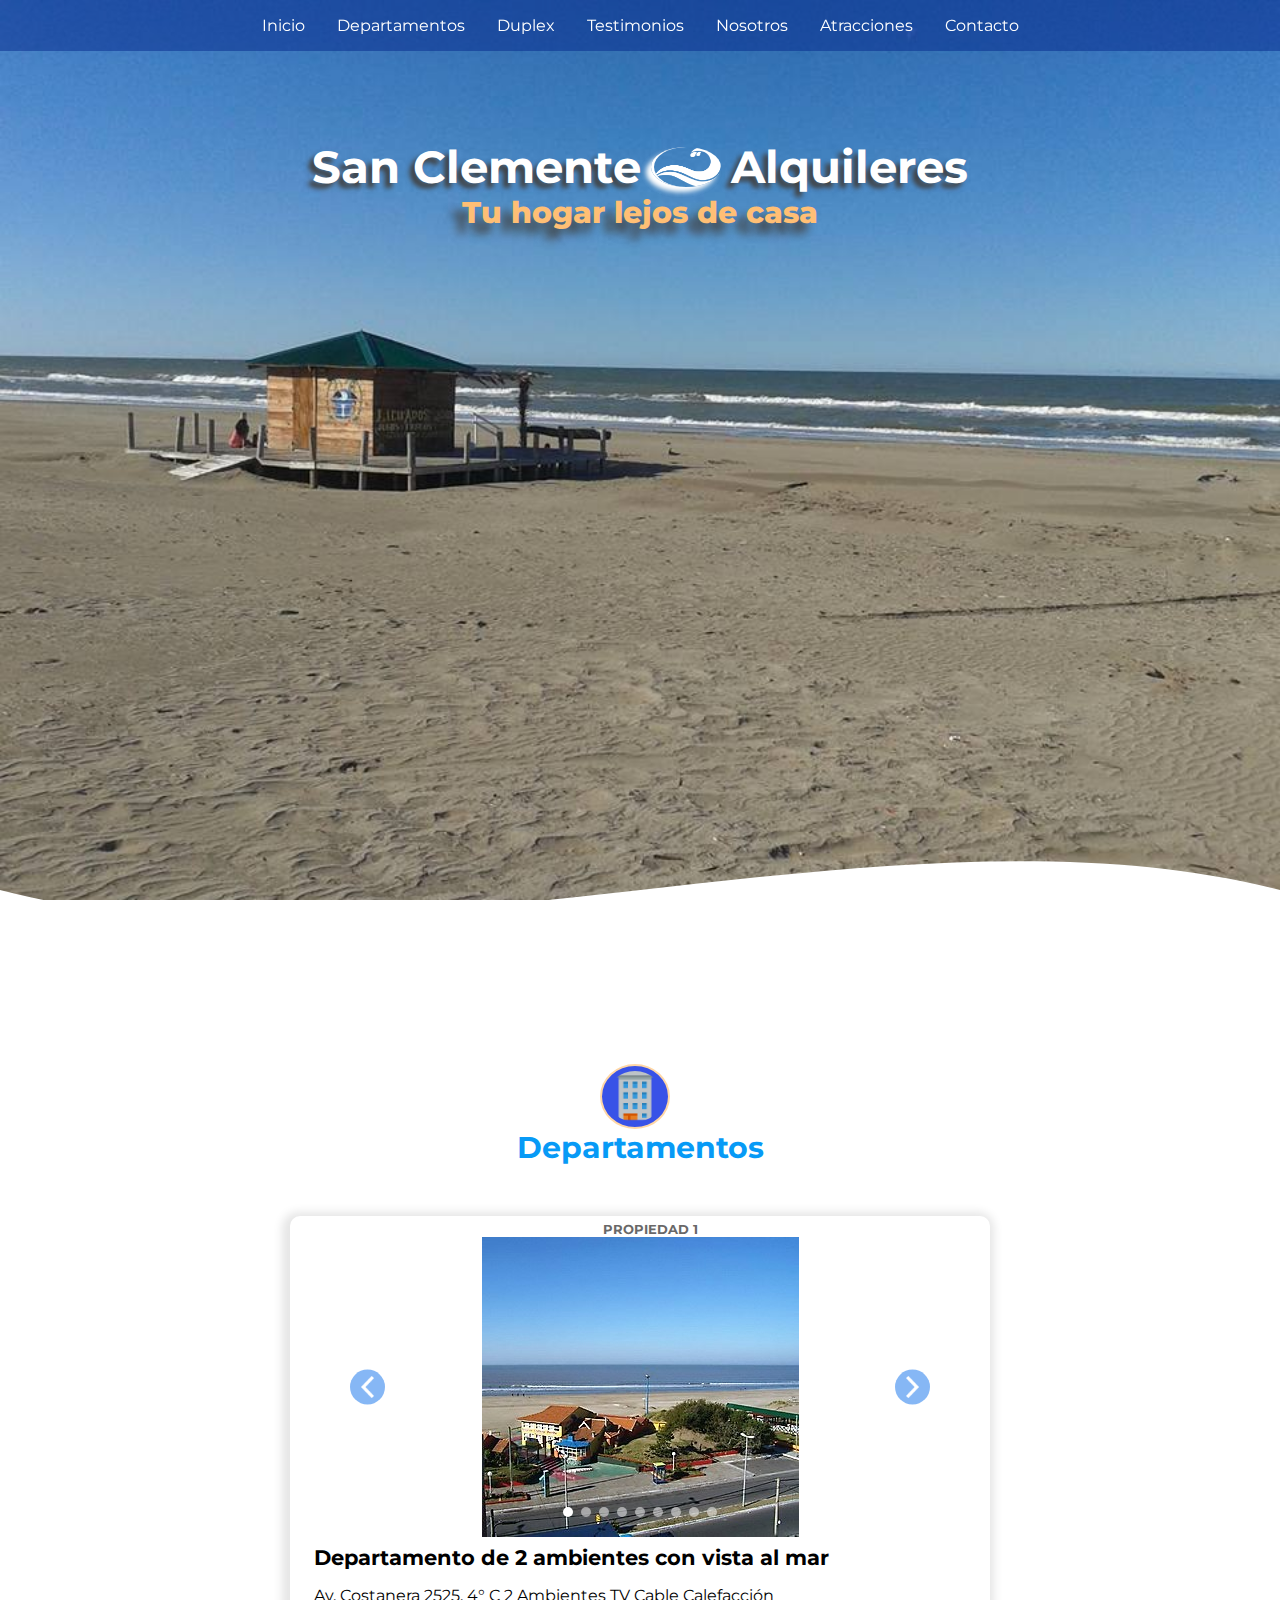
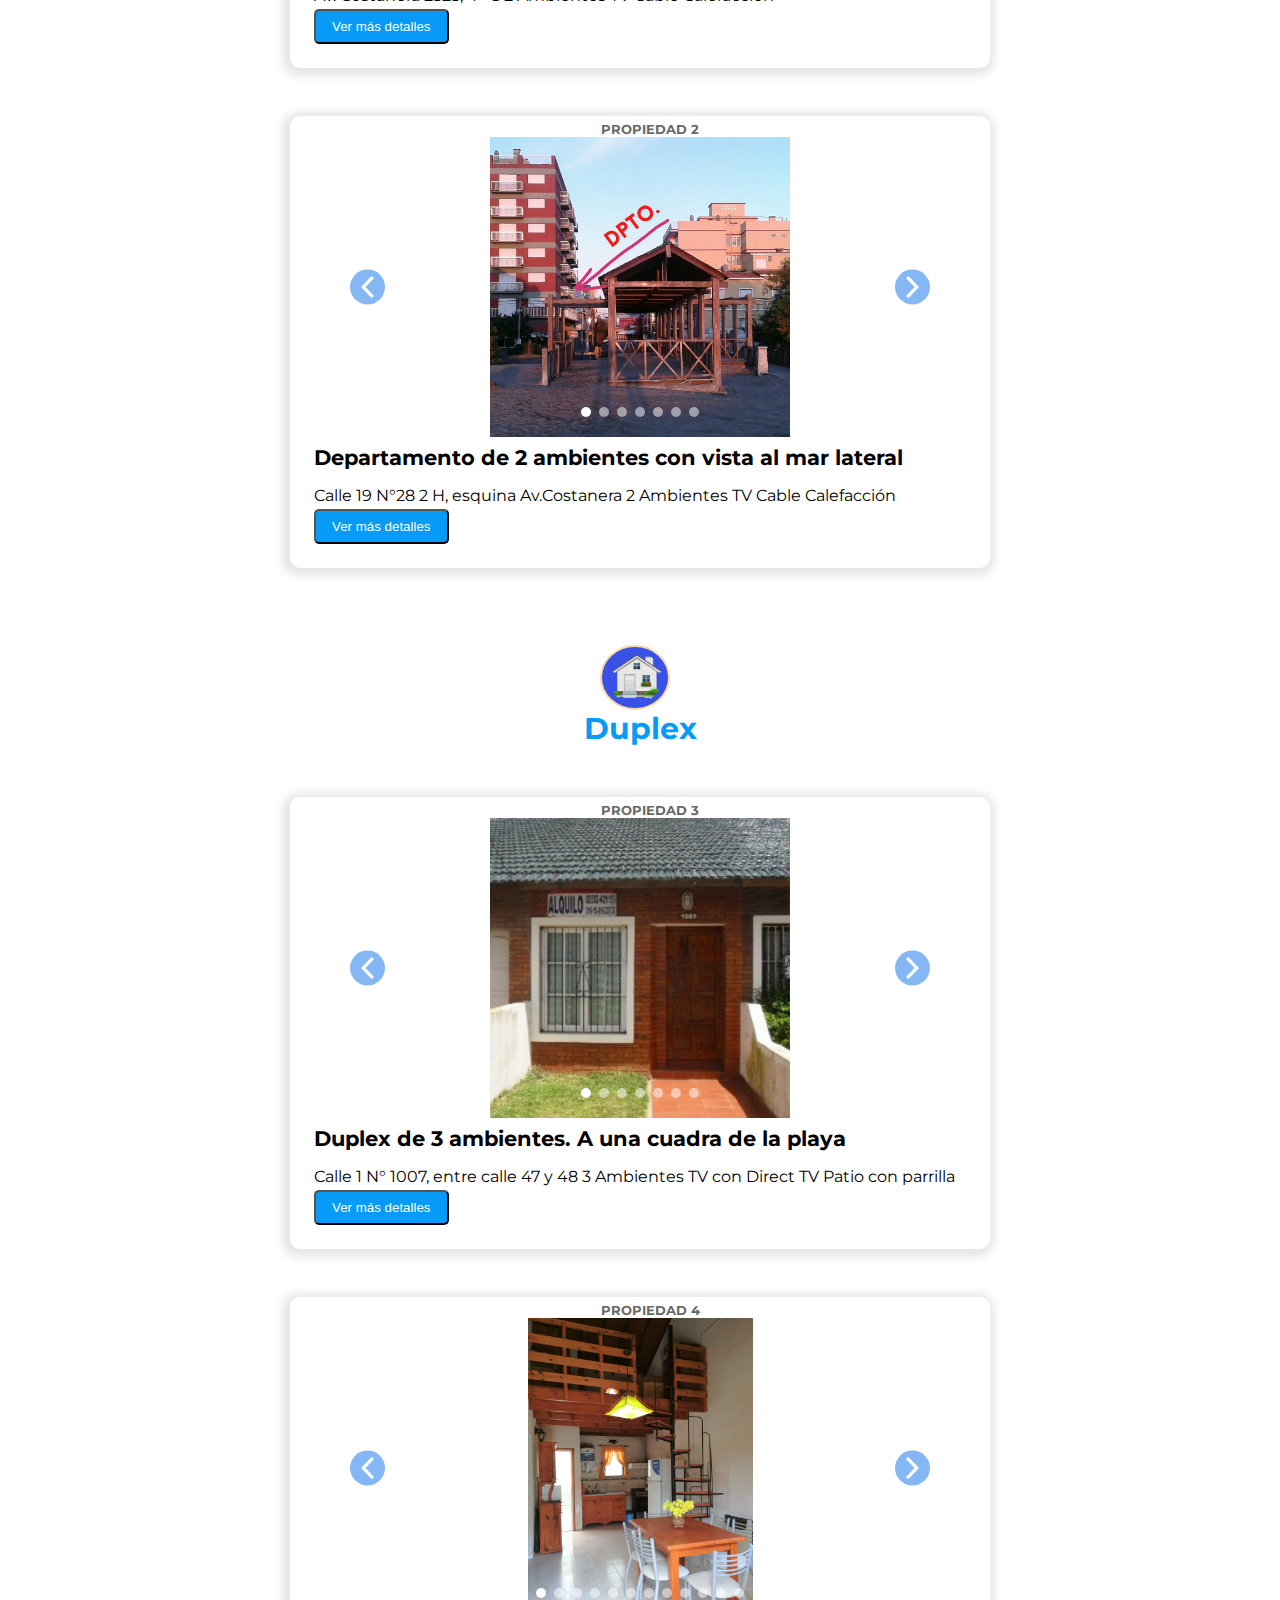
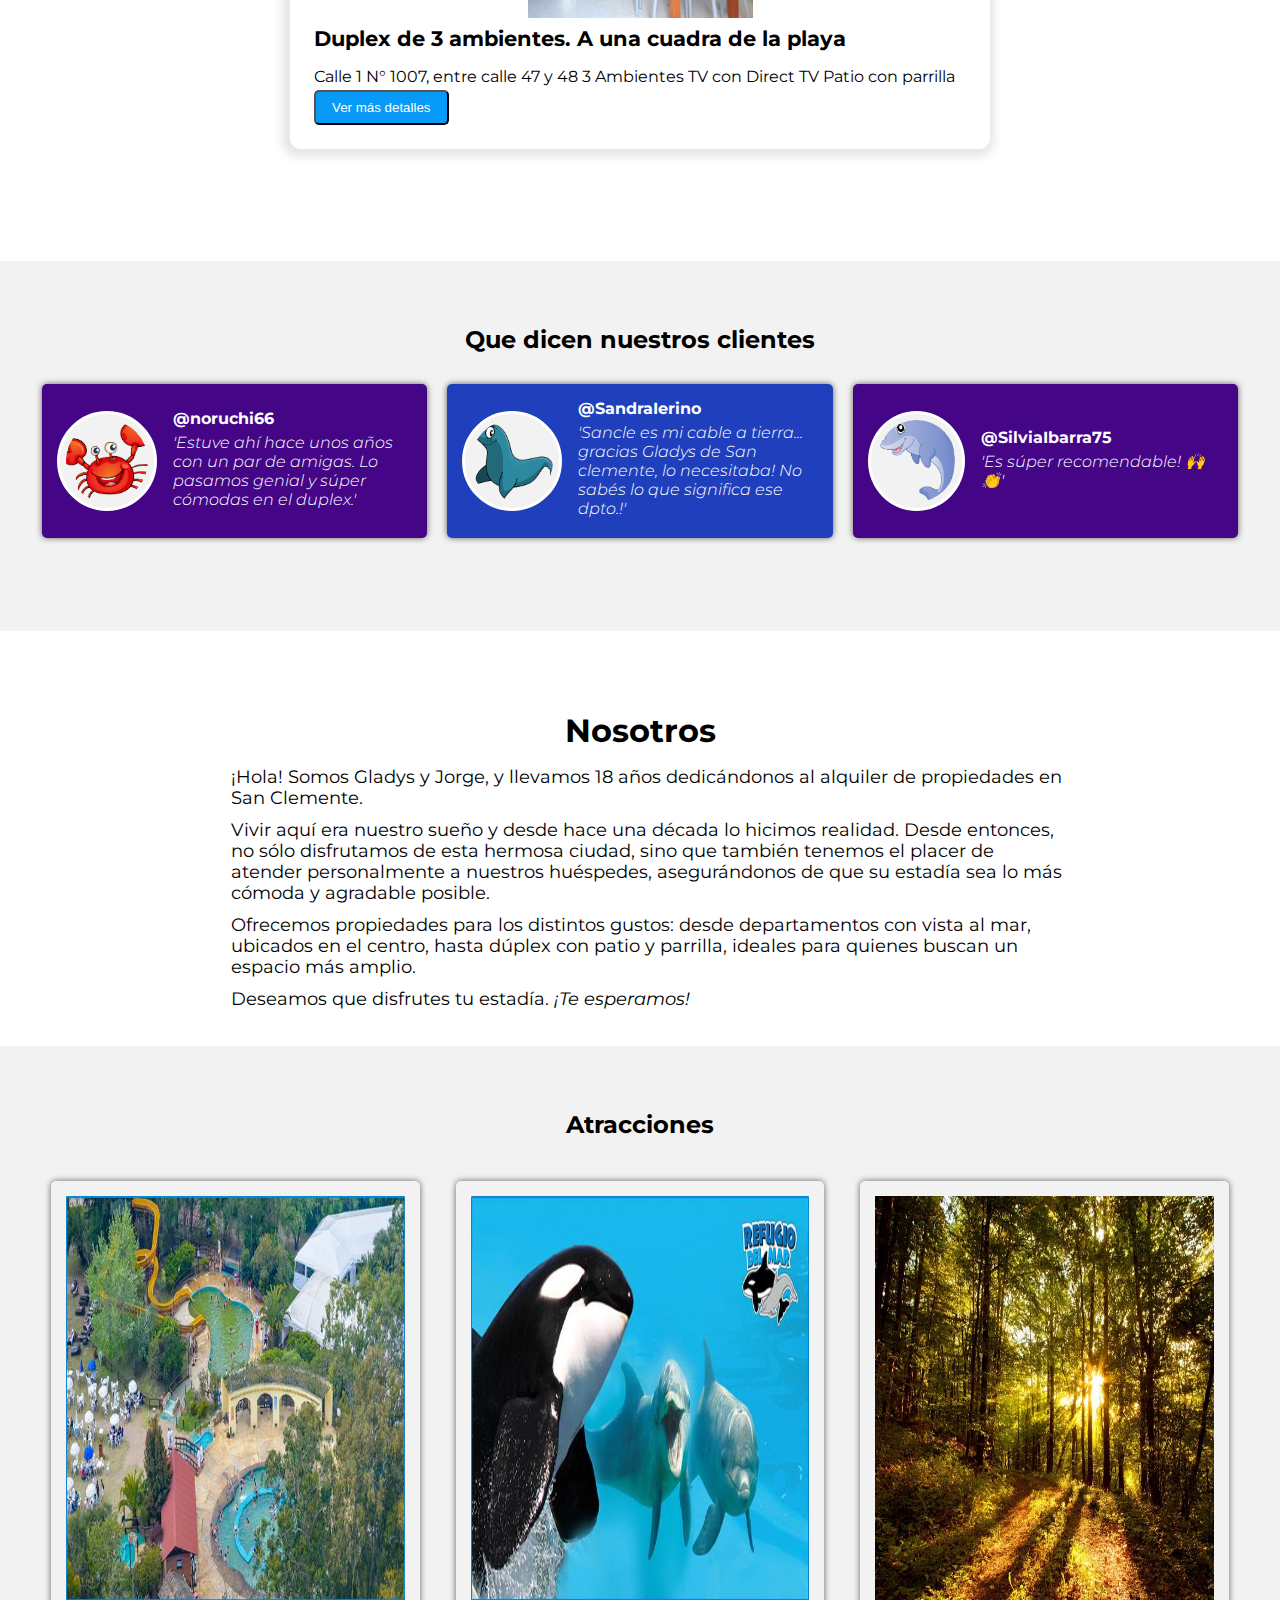
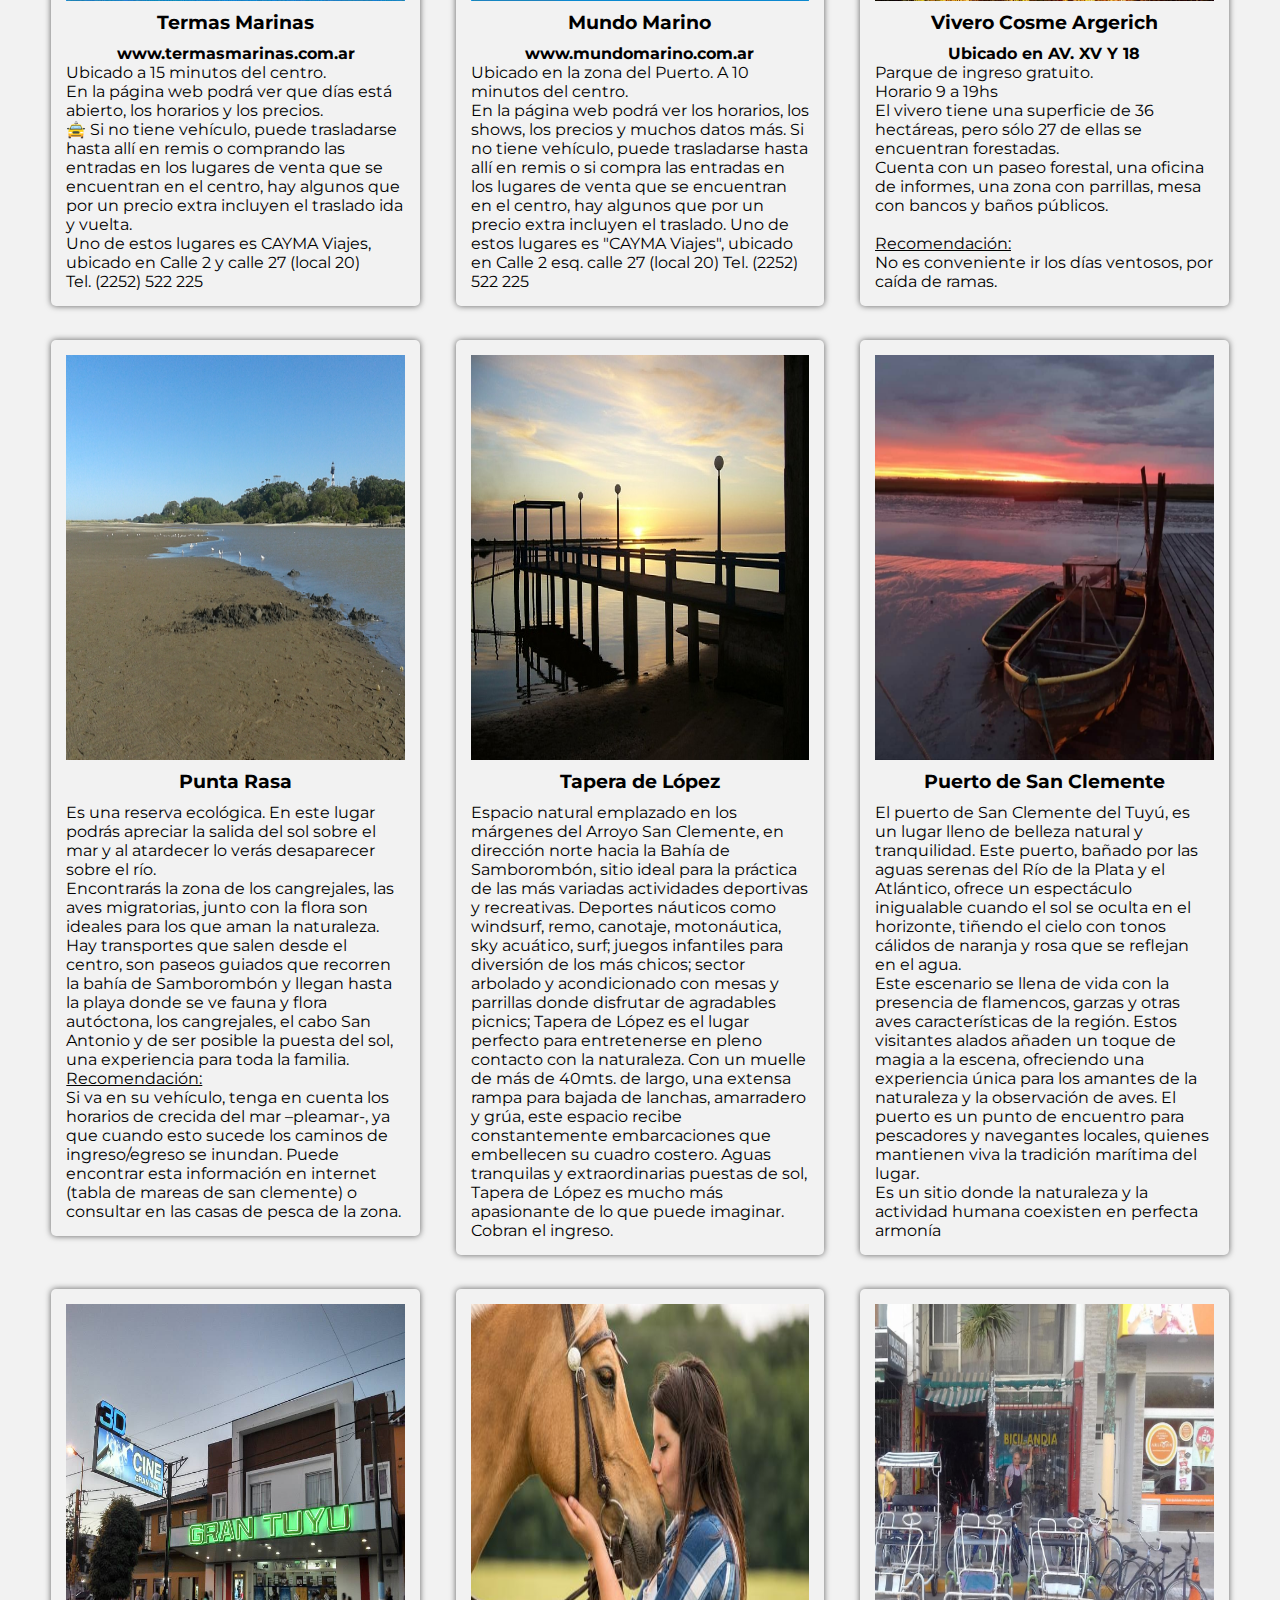
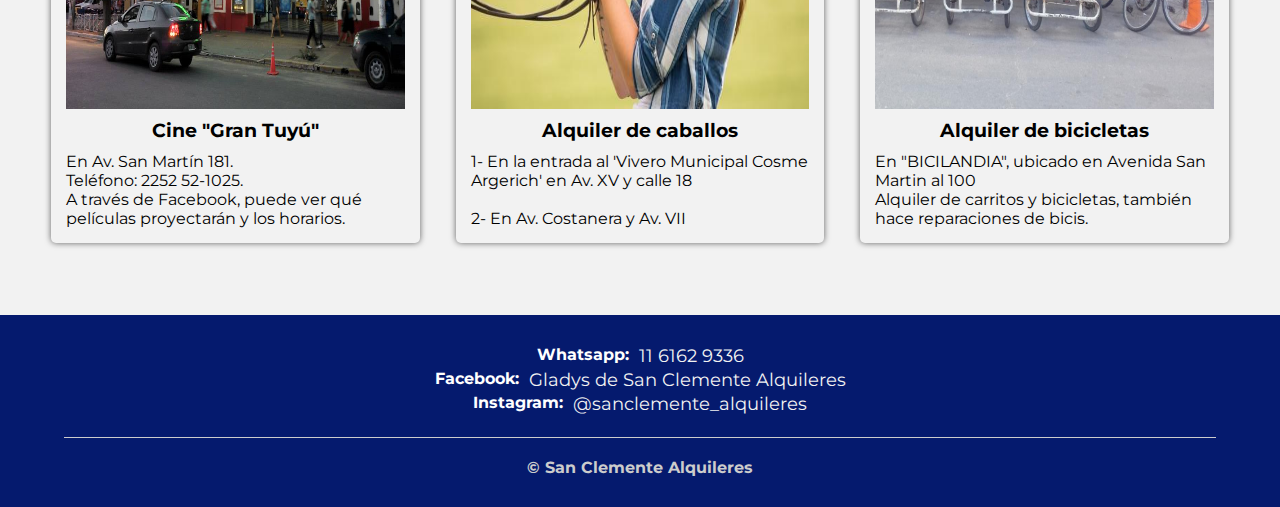
==== commit 3fa08036: "agregué título propiedad x, a cada properties cards" ====
--- a/index4.html
+++ b/index4.html
@@ -54,7 +54,9 @@
                 <!-- Propiedad 1 -->
                 <div class="property-card">
                     <div class="property-image">
+                        <h5>PROPIEDAD 1</h5>
                         <div class="carousel-container">
+                            
                             <div class="carousel-track">
                                 <div class="carousel-slide"><img src="img/R1/05-vista.jpg"  alt="Vista al mar"></div>
                                 <div class="carousel-slide"><img src="img/R1/01-frente.jpg" alt="Frente de Edificio"></div>
@@ -62,9 +64,10 @@
                                 <div class="carousel-slide"><img src="img/R1/03-living.jpg" alt="Living"></div>
                                 <div class="carousel-slide"><img src="img/R1/04-cocina.jpg" alt="Cocina"></div>
                                 <div class="carousel-slide"><img src="img/R1/06-dormitorio.jpg" alt="Dormitorio"></div>
+                                <div class="carousel-slide"><img src="img/R1/vistadesdecocina.jpg" alt="Balcón"></div>
+
                                 <div class="carousel-slide"><img src="img/R1/07.a.jpg" alt="Baño"></div>
                                 <div class="carousel-slide"><img src="img/R1/07.b.jpg" alt="Ducha/bidet"></div>
-                                <div class="carousel-slide"><img src="img/R1/08-balcon.jpg" alt="Balcón"></div>
                             </div>
                             <div class="carousel-button carousel-button-left"><img src="/img/iconos/flechaIzquierda.png" alt="Flecha izquierda"></div>
                             <div class="carousel-button carousel-button-right"><img src="/img/iconos/flechaDerecha.png" alt="Flecha derecha"></div>
@@ -73,7 +76,7 @@
                         </div>
                     </div>
                     <div class="property-info">
-                        <h3 class="property-title">Departamento de 2 ambientes con vista al mar <span>(Prop 1)</span></h3>
+                        <h3 class="property-title">Departamento de 2 ambientes con vista al mar </h3>
                         <div class="property-details">
                             <span class="property-detail"><i class="fas fa-map-marker-alt"></i> Av. Costanera 2525, 4° C</span>
                             <span class="property-detail"><i class="fas fa-bed"></i> 2 Ambientes</span>
@@ -107,6 +110,7 @@
                 <!-- Propiedad 2 -->
                 <div class="property-card">
                     <div class="property-image">
+                        <h5>PROPIEDAD 2</h5>
                         <div class="carousel-container">
                             <div class="carousel-track">
                                 <div class="carousel-slide"><img src="img/R2/01-desdePlaya.jpg" alt="Edificio"></div>
@@ -123,7 +127,7 @@
                         </div>
                     </div>
                     <div class="property-info">
-                        <h3 class="property-title">Departamento de 2 ambientes con vista al mar lateral <span>(Prop 2)</span></h3>
+                        <h3 class="property-title">Departamento de 2 ambientes con vista al mar lateral </h3>
                         <div class="property-details">
                             <span class="property-detail"><i class="fas fa-map-marker-alt"></i>Calle 19 N°28 2 H, esquina Av.Costanera</span>
                             <span class="property-detail"><i class="fas fa-bed"></i> 2 Ambientes</span>
@@ -164,6 +168,7 @@
                 <!-- Propiedad 3 -->
                 <div class="property-card">
                     <div class="property-image">
+                        <h5>PROPIEDAD 3</h5>
                         <div class="carousel-container">
                             <div class="carousel-track">
                                 <div class="carousel-slide"><img src="img/1007/01-frente.jpg" alt="Imagen del duplex"></div>
@@ -182,7 +187,7 @@
                         </div>
                     </div>
                     <div class="property-info">
-                        <h3 class="property-title">Duplex de 3 ambientes. A una cuadra de la playa <span>(Prop 3)</span></h3>
+                        <h3 class="property-title">Duplex de 3 ambientes. A una cuadra de la playa</h3>
                         <div class="property-details">
                             <span class="property-detail"><i class="fas fa-map-marker-alt"></i>Calle 1 N° 1007, entre calle 47 y 48</span>
                             <span class="property-detail"><i class="fas fa-bed"></i> 3 Ambientes</span>
@@ -217,6 +222,7 @@
                 <!-- Propiedad 4 -->
                 <div class="property-card">
                     <div class="property-image">
+                        <h5>PROPIEDAD 4</h5>
                         <div class="carousel-container">
                             <div class="carousel-track">
                                 <div class="carousel-slide"><img src="img/dpx/02-Coc-com.jpg" alt="cocina-comedor"></div>
@@ -240,7 +246,7 @@
                         </div>
                     </div>
                     <div class="property-info">
-                        <h3 class="property-title">Duplex de 3 ambientes. A una cuadra de la playa <span>(Prop 4)</span></h3>
+                        <h3 class="property-title">Duplex de 3 ambientes. A una cuadra de la playa</h3>
                         <div class="property-details">
                             <span class="property-detail"><i class="fas fa-map-marker-alt"></i>Calle 1 N° 1007, entre calle 47 y 48</span>
                             <span class="property-detail"><i class="fas fa-bed"></i> 3 Ambientes</span>
@@ -492,11 +498,38 @@
     updateCarousel();
 }
 
-// Initialize all carousels
-document.addEventListener('DOMContentLoaded', () => {
-    const carousels = document.querySelectorAll('.carousel-container');
-    carousels.forEach(initializeCarousel);
-});
+        // Initialize all carousels
+        document.addEventListener('DOMContentLoaded', () => {
+            const carousels = document.querySelectorAll('.carousel-container');
+            carousels.forEach(initializeCarousel);
+        });
+
+        // Funciones para abrir y cerrar modales
+        function openModal(modalId) {
+            document.getElementById(modalId).style.display = "block";
+        }
+
+        function closeModal(modalId) {
+            document.getElementById(modalId).style.display = "none";
+        }
+
+        // Cerrar modal al hacer clic fuera de él
+        window.onclick = function(event) {
+            if (event.target.className === 'modal') {
+                event.target.style.display = "none";
+            }
+        }
+
+        // Scroll suave para los enlaces de navegación
+        document.querySelectorAll('a[href^="#"]').forEach(anchor => {
+            anchor.addEventListener('click', function (e) {
+                e.preventDefault();
+
+                document.querySelector(this.getAttribute('href')).scrollIntoView({
+                    behavior: 'smooth'
+                });
+            });
+        });
     </script>
 </body>
 
--- a/css/estilos2.css
+++ b/css/estilos2.css
@@ -225,6 +225,12 @@
             .property-image {
                 height: 300px;
                 position: relative;
+                h5{
+                    margin-top: -15px;
+                    margin-left: 20px;
+                    color: #696868;
+                    text-align: center;
+                }
             }
             .property-info {
                 padding: 1.5rem;
@@ -294,15 +300,23 @@
             width: 80%;
             max-width: 600px;
             border-radius: 10px;
-    
+            position: static;
+            h2{
+                font-size: 22px;
+            }
             li{
                 margin-left: 18px;
+            }
+            p{
+                margin-top: 10px;
             }
     
             .close {
                 color: #aaa;
                 float: right;
-                font-size: 28px;
+                margin-top: -24px;
+                margin-right: -10px;
+                font-size: 36px;
                 font-weight: bold;
                 cursor: pointer;
         
@@ -618,9 +632,7 @@
     }
 
     /* galeria */
-    .imagen-port{
-        width: 95%;
-    }
+   
 
     /* clientes */
     .cards .card{
@@ -644,6 +656,7 @@
     .content-foo{
         margin-bottom: 20px;
         text-align: center;
+
     }
 
     .content-foo h4{
@@ -663,3 +676,9 @@
 
 
 
+@media screen and (max-width:300px) {
+    .contenedor-footer{
+        flex-direction: column;
+        border: none;
+    }
+}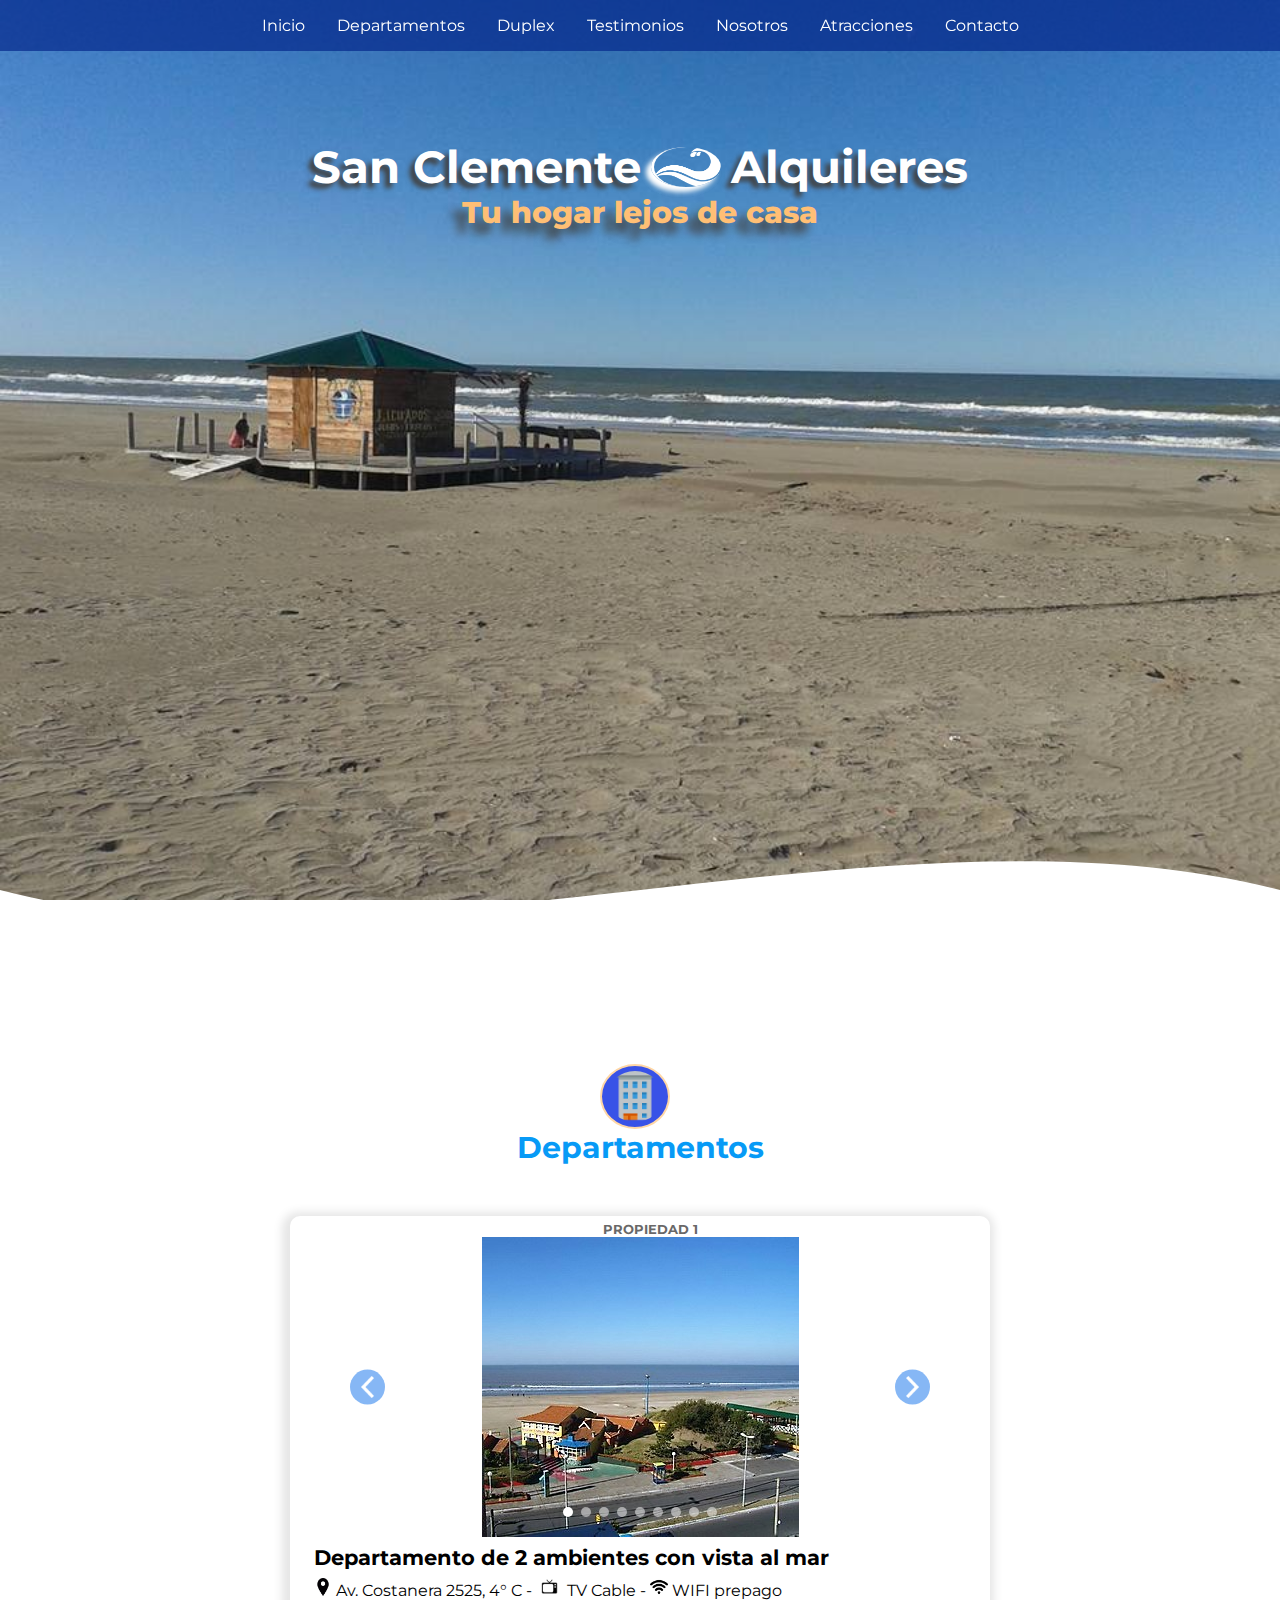
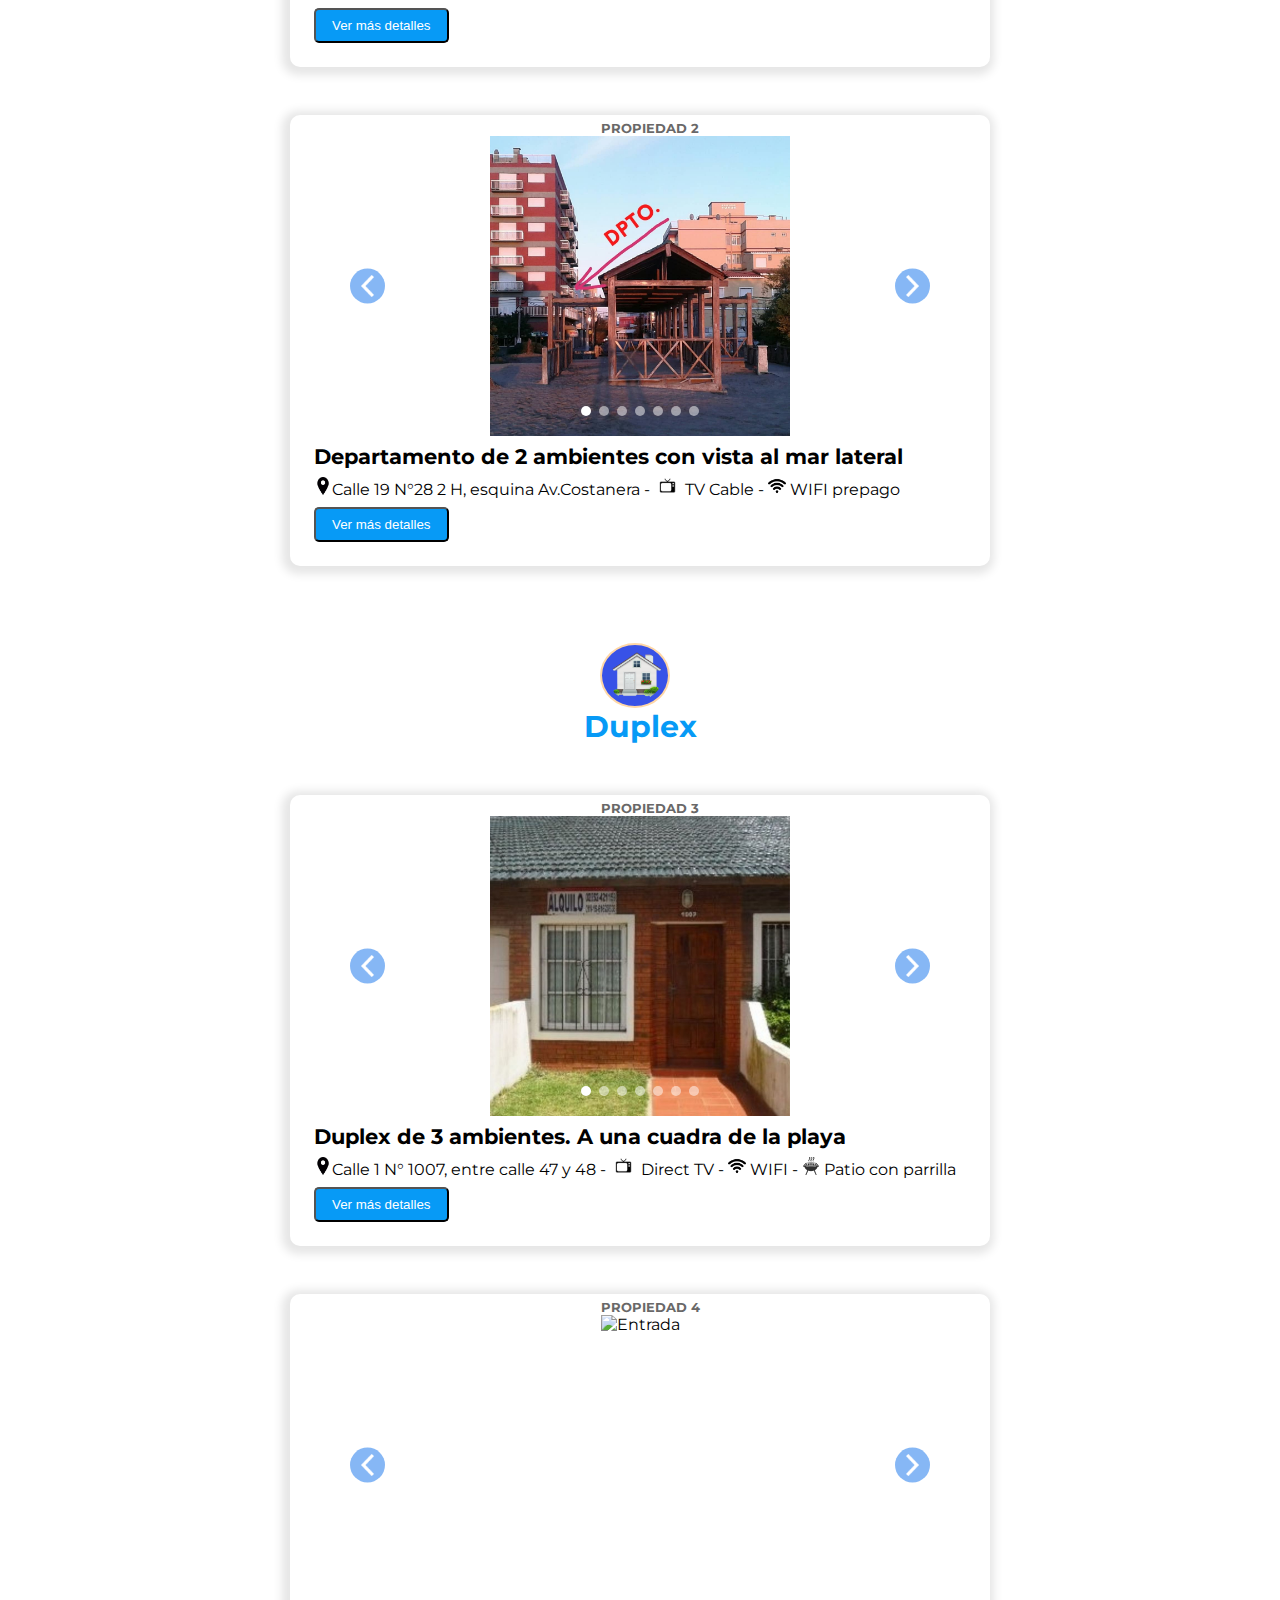
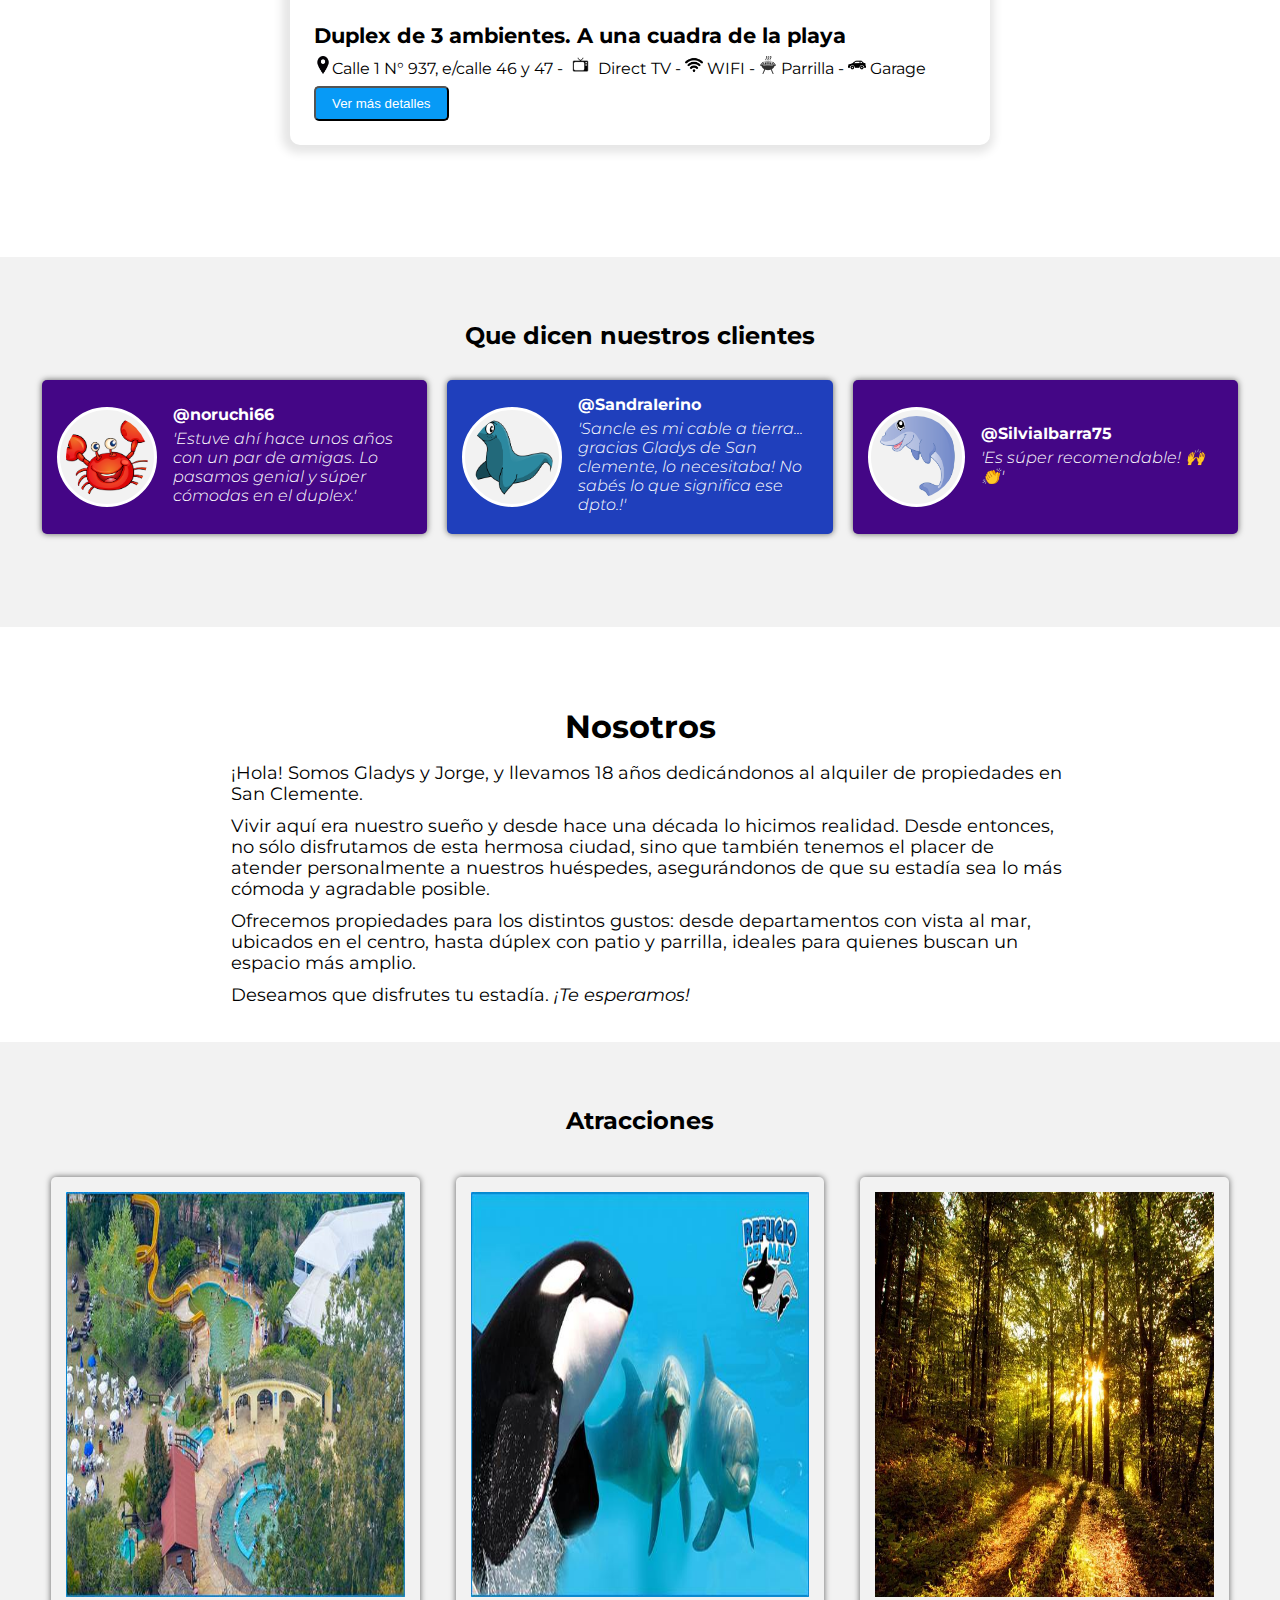
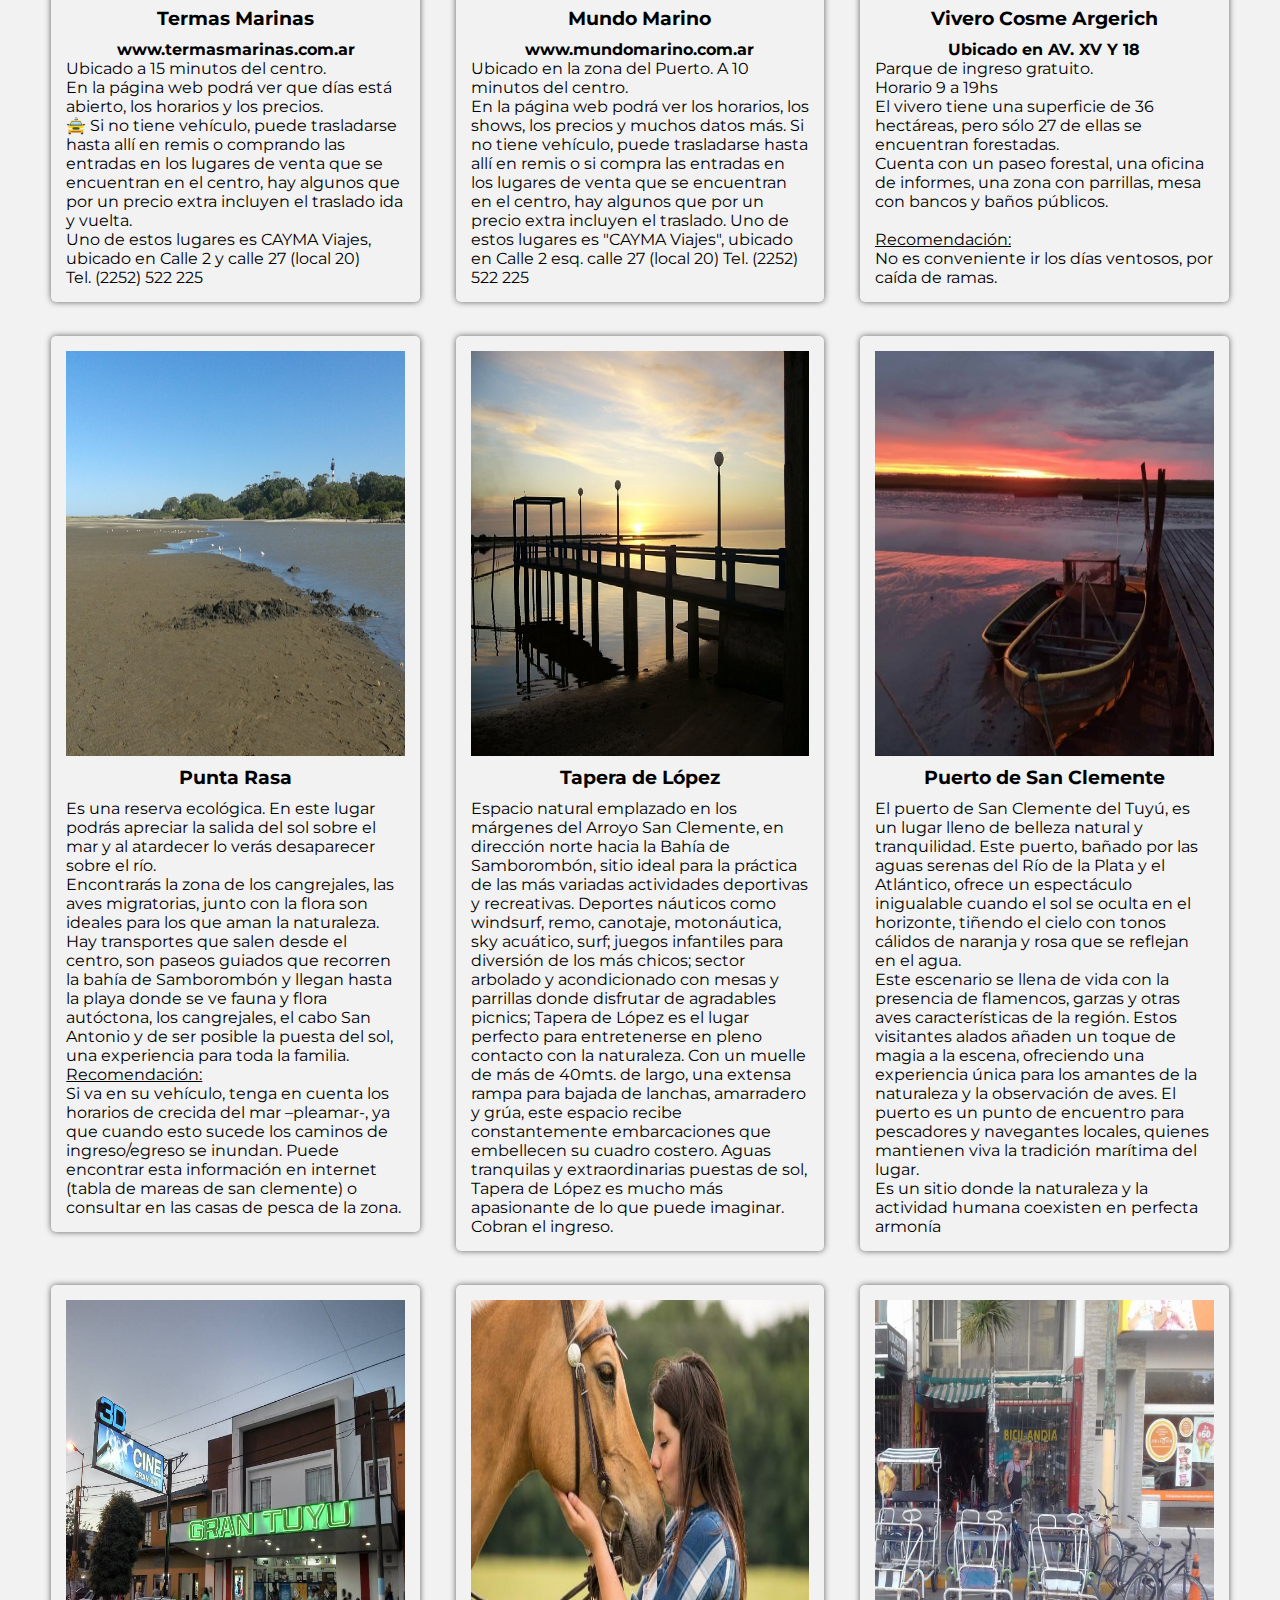
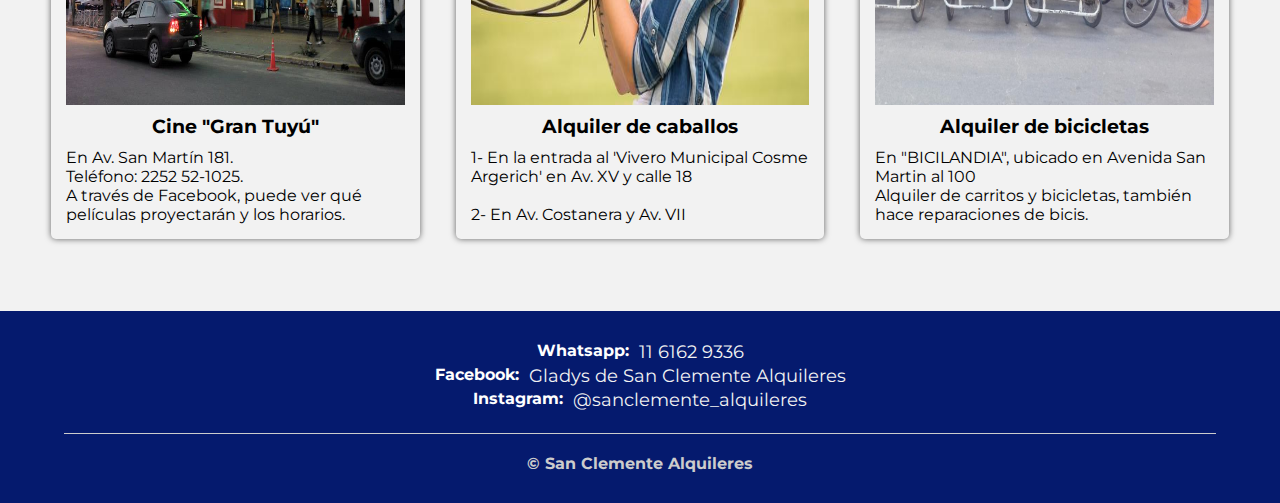
==== commit e55b51ca: "Menú responsive terminado" ====
--- a/index4.html
+++ b/index4.html
@@ -5,6 +5,18 @@
     <meta charset="UTF-8">
     <meta name="viewport" content="width=device-width, initial-scale=1.0">
     <title>San Clemente Alquileres</title>
+    <meta name="description" content="Descubre los mejores alquileres temporarios en San Clemente. Reserva fácil y seguro con San Clemente Alquileres. ¡Comodidad y confort para tu estadía!">
+    <meta name="keywords" content="alquileres temporarios, alquiler vacacional, san clemente, gladys de san clemente, gladys de san clemente alquileres, departamentos amoblados, vacaciones en la costa, escapada a la costa">
+    <meta property="og:title" content="Alquileres Temporarios en San Clemente - San Clemente Alquileres">
+    <meta property="og:description" content="Descubre alquileres temporarios perfectos para tu estadía en [Ubicación].">
+    <!-- <meta property="og:image" content="[URL de la imagen de portada]">
+    <meta property="og:url" content="[URL de la página]"> -->
+    <meta property="og:type" content="website">
+    <meta name="twitter:card" content="summary_large_image">
+    <meta name="twitter:title" content="Alquileres Temporarios en San Clemente - San Clemente Alquileres">
+    <meta name="twitter:description" content="Reserva fácil y seguro en San Clemente Alquileres. ¡Encuentra la mejor opción para tu estadía!">
+    <!-- <meta name="twitter:image" content="[URL de la imagen de portada]"> -->
+
     <link rel="icon" href="img/Playa.ico" type="image/x-icon">
     <link rel="stylesheet" href="css/estilos2.css">
     <link rel="stylesheet" href="https://cdn.jsdelivr.net/npm/carousel@8/carousel-bundle.min.css">
@@ -14,7 +26,10 @@
 <body>
     <header>
         <nav>
-            <ul>
+            <div class="menu-icon">
+                <img src="/img/iconos/menu.png" alt="menu">
+            </div>
+            <ul class="nav-links">
                 <li><a href="#inicio">Inicio</a></li>
                 <li><a href="#departamentos">Departamentos</a></li>
                 <li><a href="#duplexs">Duplex</a></li>
@@ -78,10 +93,10 @@
                     <div class="property-info">
                         <h3 class="property-title">Departamento de 2 ambientes con vista al mar </h3>
                         <div class="property-details">
-                            <span class="property-detail"><i class="fas fa-map-marker-alt"></i> Av. Costanera 2525, 4° C</span>
-                            <span class="property-detail"><i class="fas fa-bed"></i> 2 Ambientes</span>
-                            <span class="property-detail"><i class="fas fa-tv"></i> TV Cable</span>
-                            <span class="property-detail"><i class="fas fa-fire"></i> Calefacción</span>
+                            <span class="property-detail"><img src="/img/iconos/ubicacion3.png" class="iconos" alt="Ubicación"> Av. Costanera 2525, 4° C   - </span>
+                            <span class="property-detail"><img src="/img/iconos/tv.png" class="iconos" alt="TV Cable"> TV Cable  -</span>                            
+                            <span class="property-detail"><img src="/img/iconos/wifi.png" class="iconos" alt="WIFI"> WIFI prepago</span>
+                            <!-- <span class="property-detail"><img src="/img/iconos/calefaccion.png" class="iconos" alt="Calefacción"> Calefacción</span> -->
                         </div>
                         <button class="btn" onclick="openModal('modal1')">Ver más detalles</button>
                     </div>
@@ -102,7 +117,7 @@
                             <li>Ventiladores de techo</li>
                             <li>WiFi prepago (a cargo del inquilino)</li>
                         </ul>
-                        <p><strong>Descripción:</strong> Hermoso departamento ubicado en la zona centro, entre calles 18 y 19. A pasos de la playa. Cuenta con un dormitorio con cama matrimonial, placard, frazadas y almohadas. La cocina está bien equipada, con heladera con freezer y microondas. El living-comedor tiene mesa, sillas y un diván con carro-cama (dos camas de 1 plaza).</p>
+                        <p><strong>Descripción:</strong> Hermoso departamento ubicado en la zona centro, entre calles 18 y 19. A pasos de la playa. A metros de la discoteca Vadhiño y a la vuelta del Bingo. <br> Cuenta con un dormitorio con cama matrimonial, placard, frazadas y almohadas. La cocina está bien equipada, con heladera con freezer y microondas. El living-comedor tiene mesa, sillas y un diván con carro-cama (dos camas de 1 plaza).</p>
                     </div>
                 </div>
 
@@ -129,10 +144,9 @@
                     <div class="property-info">
                         <h3 class="property-title">Departamento de 2 ambientes con vista al mar lateral </h3>
                         <div class="property-details">
-                            <span class="property-detail"><i class="fas fa-map-marker-alt"></i>Calle 19 N°28 2 H, esquina Av.Costanera</span>
-                            <span class="property-detail"><i class="fas fa-bed"></i> 2 Ambientes</span>
-                            <span class="property-detail"><i class="fas fa-tv"></i> TV Cable</span>
-                            <span class="property-detail"><i class="fas fa-fire"></i> Calefacción</span>
+                            <span class="property-detail"><img src="/img/iconos/ubicacion3.png" class="iconos" alt="Ubicación">Calle 19 N°28 2 H, esquina Av.Costanera  -</span>
+                            <span class="property-detail"><img src="/img/iconos/tv.png" class="iconos" alt="TV Cable"> TV Cable  -</span>                            
+                            <span class="property-detail"><img src="/img/iconos/wifi.png" class="iconos" alt="WIFI"> WIFI prepago</span>
                         </div>
                         <button class="btn" onclick="openModal('modal1')">Ver más detalles</button>
                     </div>
@@ -189,10 +203,10 @@
                     <div class="property-info">
                         <h3 class="property-title">Duplex de 3 ambientes. A una cuadra de la playa</h3>
                         <div class="property-details">
-                            <span class="property-detail"><i class="fas fa-map-marker-alt"></i>Calle 1 N° 1007, entre calle 47 y 48</span>
-                            <span class="property-detail"><i class="fas fa-bed"></i> 3 Ambientes</span>
-                            <span class="property-detail"><i class="fas fa-tv"></i> TV con Direct TV</span>
-                            <span class="property-detail"><i class="fas fa-fire"></i> Patio con parrilla</span>
+                            <span class="property-detail"><img src="/img/iconos/ubicacion3.png" class="iconos" alt="Ubicación">Calle 1 N° 1007, entre calle 47 y 48  -</span>
+                            <span class="property-detail"><img src="/img/iconos/tv.png" class="iconos" alt="Directv"> Direct TV  -</span>                            
+                            <span class="property-detail"><img src="/img/iconos/wifi.png" class="iconos" alt="WIFI"> WIFI  -</span>
+                            <span class="property-detail"><img src="/img/iconos/parrilla.png" class="iconos" alt="Parrilla"> Patio con parrilla</span>
                         </div>
                         <button class="btn" onclick="openModal('modal1')">Ver más detalles</button>
                     </div>
@@ -225,6 +239,9 @@
                         <h5>PROPIEDAD 4</h5>
                         <div class="carousel-container">
                             <div class="carousel-track">
+                                <div class="carousel-slide"><img src="img/dpx/01-frente.jpg" alt="Entrada"></div>
+                                <div class="carousel-slide"><img src="img/dpx/13-entrada.jpg" alt="Entrada"></div>
+                                <div class="carousel-slide"><img src="img/dpx/12-entrada.jpg" alt="Entrada"></div>
                                 <div class="carousel-slide"><img src="img/dpx/02-Coc-com.jpg" alt="cocina-comedor"></div>
                                 <div class="carousel-slide"><img src="img/dpx/03-comedor.jpg" alt="comedor"></div>
                                 <div class="carousel-slide"><img src="img/dpx/04-cocina.jpg" alt="cocina"></div>
@@ -235,9 +252,6 @@
                                 <div class="carousel-slide"><img src="img/dpx/09-baño.jpg" alt="baño"></div>
                                 <div class="carousel-slide"><img src="img/dpx/10-garage.jpg" alt="garage"></div>
                                 <div class="carousel-slide"><img src="img/dpx/11-garage.jpg" alt=""></div>
-                                <div class="carousel-slide"><img src="img/dpx/12-entrada.jpg" alt="Entrada"></div>
-                                <div class="carousel-slide"><img src="img/dpx/13-entrada.jpg" alt="Entrada"></div>
-                               
                             </div>
                             <div class="carousel-button carousel-button-left"><img src="/img/iconos/flechaIzquierda.png" alt="Flecha izquierda"></div>
                             <div class="carousel-button carousel-button-right"><img src="/img/iconos/flechaDerecha.png" alt="Flecha derecha"></div>
@@ -248,10 +262,11 @@
                     <div class="property-info">
                         <h3 class="property-title">Duplex de 3 ambientes. A una cuadra de la playa</h3>
                         <div class="property-details">
-                            <span class="property-detail"><i class="fas fa-map-marker-alt"></i>Calle 1 N° 1007, entre calle 47 y 48</span>
-                            <span class="property-detail"><i class="fas fa-bed"></i> 3 Ambientes</span>
-                            <span class="property-detail"><i class="fas fa-tv"></i> TV con Direct TV</span>
-                            <span class="property-detail"><i class="fas fa-fire"></i> Patio con parrilla</span>
+                            <span class="property-detail"><img src="/img/iconos/ubicacion3.png" class="iconos" alt="Ubicación">Calle 1 N° 937, e/calle 46 y 47  -</span>
+                            <span class="property-detail"><img src="/img/iconos/tv.png" class="iconos" alt="Directv"> Direct TV  -</span>                            
+                            <span class="property-detail"><img src="/img/iconos/wifi.png" class="iconos" alt="WIFI"> WIFI  -</span>
+                            <span class="property-detail"><img src="/img/iconos/parrilla.png" class="iconos" alt="Parrilla"> Parrilla  -</span>
+                            <span class="property-detail"><img src="/img/iconos/auto.png" class="iconos" alt="garage"> Garage</span>
                         </div>
                         <button class="btn" onclick="openModal('modal1')">Ver más detalles</button>
                     </div>
@@ -442,6 +457,26 @@
 
 
     <script>
+// Menú responsive
+document.addEventListener('DOMContentLoaded', function() {
+    const menuIcon = document.querySelector('.menu-icon');
+    const navLinks = document.querySelector('.nav-links');
+
+    menuIcon.addEventListener('click', function() {
+        navLinks.classList.toggle('active');
+    });
+
+    // Cerrar el menú al hacer clic en un enlace
+    const links = document.querySelectorAll('.nav-links a');
+    links.forEach(link => {
+        link.addEventListener('click', function() {
+            navLinks.classList.remove('active');
+        });
+    });
+});
+
+
+
 // Function to initialize a carousel
 function initializeCarousel(carouselContainer) {
     const track = carouselContainer.querySelector('.carousel-track');
@@ -530,6 +565,9 @@
                 });
             });
         });
+
+
+    
     </script>
 </body>
 
--- a/css/estilos2.css
+++ b/css/estilos2.css
@@ -22,49 +22,89 @@
 
 /* Header */
 header {
-    /* width: 100%; */
     height: 110vh;
     background: var(--color-primary);  
     background: url(../img/SanCle.jpg); 
     background-size:cover;
     background-attachment: fixed;
     position: relative;
-
+    
     nav {
         position: fixed;
         top: 0;
         left: 0;
         right: 0;
         padding: 1rem;
-        background-color: rgba(4, 40, 139, 0.5);
+        background-color: rgba(4, 40, 139, 0.7);
         z-index: 1000;
-    
-        ul {
+    }
+    
+    .nav-links {
+        display: flex;
+        justify-content: center;
+        list-style-type: none;
+    }
+    
+    .nav-links li {
+        margin: 0 1rem;
+    }
+    
+    .nav-links a {
+        color: white;
+        text-decoration: none;
+        transition: color 0.3s ease;
+    }
+    
+    .nav-links a:hover {
+        color: var(--color-secondary);
+        font-weight: 600;
+    }
+    
+    .menu-icon {
+        display: none;
+        cursor: pointer;
+    }
+    
+    .menu-icon img {
+        display: block;
+        width: 25px;
+        height: 30px;
+        margin-top: -20px;
+        filter: invert(1);
+    }
+    
+    @media screen and (max-width: 768px) {
+        .nav-links {
+            display: none;
+            flex-direction: column;
+            position: absolute;
+            top: 32px;
+            left: 0;
+            right: 0;
+            background-color: rgba(4, 40, 139, 0.9);
+            padding: 20px;
+            height: 100vh;
+        }
+    
+        .nav-links.active {
             display: flex;
-            justify-content: center;
-            list-style-type: none;
-    
-            li {
-                margin: 0 1rem;
-    
-                a {
-                    color: white;
-                    text-decoration: none;
-                    /* font-weight: bold; */
-                    transition: color 0.3s ease;
-    
-                    &:hover {
-                        color: var(--color-secondary);
-                        font-weight: 600;
-                    }
-                }
-                
-                
-            }
-        }
-        
-        
-    }
+
+            justify-content: flex-start;
+        }
+    
+        .nav-links li {
+            margin: 10px 0;
+        }
+    
+        .menu-icon {
+            display: block;
+            position: absolute;
+            right: 20px;
+            top: 20px;
+        }
+    }
+    
+    
 
     .textos-header{
         display: flex;
@@ -125,13 +165,10 @@
     width: 100%; 
     flex: 0 0 100%;
     box-sizing: border-box;
-    /* text-align: center;
-        font-size: 18px;*/
-        background: #fff;
-
-        display: flex;
-        justify-content: center;
-        align-items: center;
+    background: #fff;
+    display: flex;
+    justify-content: center;
+    align-items: center;
 }
 .carousel-slide img {
     width: auto;
@@ -213,7 +250,10 @@
                 padding: 5px
             }
         }
-    
+        .iconos {
+            height: 18px;
+
+        }
         .property-card {
             background-color: white;
             border-radius: 10px;
@@ -237,7 +277,7 @@
         
                 .property-title {
                     font-size: 1.3rem;
-                    margin-bottom: 1rem;
+                    margin-bottom: 0.5rem;
     
                     span{
                         font-weight: 500;
@@ -254,13 +294,9 @@
                             display: flex;
                             align-items: center;
                             margin-right: 1rem;
-                            margin-bottom: 0.5rem;
-                            i {
-                                margin-right: 0.5rem;
-                                color: var(--color-primary);
-                            }
+                            background: yellow;
                         }
-                        
+            
                     }
                 }
                 .btn {
@@ -272,7 +308,7 @@
                     text-decoration: none;
                     transition: background-color 0.3s ease;
                     cursor: pointer;
-                    margin-top: 4px;
+                    margin-top: 8px;
             
                     &:hover {
                         background-color: #0580d1;
@@ -377,7 +413,7 @@
         background-color: #f2f2f2;
         border-radius: 50%;
         display: block;
-        padding: 6px; /*depende de la imagen*/
+        padding: 6px; 
         margin-right: 16px;
     }
     
@@ -436,7 +472,6 @@
     display: flex;
     justify-content: space-evenly;
 
-    /* width: 100vw; */
     flex-direction: row; 
     align-items: flex-start;
     flex-wrap: wrap;   /*evita que las imagenes se superpongan dentro del mismo espacio*/
@@ -493,14 +528,12 @@
 }
 .content-foo{
     text-align: center;
-    /* margin-bottom: 20px; */
     display: flex;
     flex-direction: row;
     margin: 0 auto}
 
 .content-foo h4{
     color: #fff;
-    /* border-bottom: 3px solid #2056d3; */
     padding-bottom: 5px;
     padding-right: 10px;
 }
@@ -519,6 +552,19 @@
 @media screen and (max-width: 900px){
     header{
         background-position: center;
+
+        nav{
+            text-align: center;
+            padding: 1rem;
+        }
+    
+        nav > a{
+            display: flex;
+            justify-content: center;
+            margin-right: 5px;
+            align-content: center;
+
+        }
         
         .textos-header{
             
@@ -563,10 +609,6 @@
         width: 90%;
     }
 
-    /* Galeria */
-    
-
-
     /* Clientes */
     .cards{
         flex-direction: column;
@@ -582,25 +624,9 @@
         margin-bottom: 30px;
     }
 
-    /* servicios */
-    .servicio-cont{
-        justify-content: center;
-        flex-direction: column;
-    }
-
-    .servicio-ind{
-        width: 100%;
-        text-align: center;
-    }
-
-    .servicio-ind:nth-child(1), .servicio-ind:nth-child(2){
-        margin-bottom: 60px;
-    }
-
-    .servicio-ind  img{
-        width: 70%;
-}
-}
+}
+
+
 
 @media screen and (max-width:500px) {
     nav{
@@ -631,8 +657,6 @@
         width: 95%;
     }
 
-    /* galeria */
-   
 
     /* clientes */
     .cards .card{
@@ -656,7 +680,6 @@
     .content-foo{
         margin-bottom: 20px;
         text-align: center;
-
     }
 
     .content-foo h4{
@@ -675,7 +698,6 @@
 }
 
 
-
 @media screen and (max-width:300px) {
     .contenedor-footer{
         flex-direction: column;
